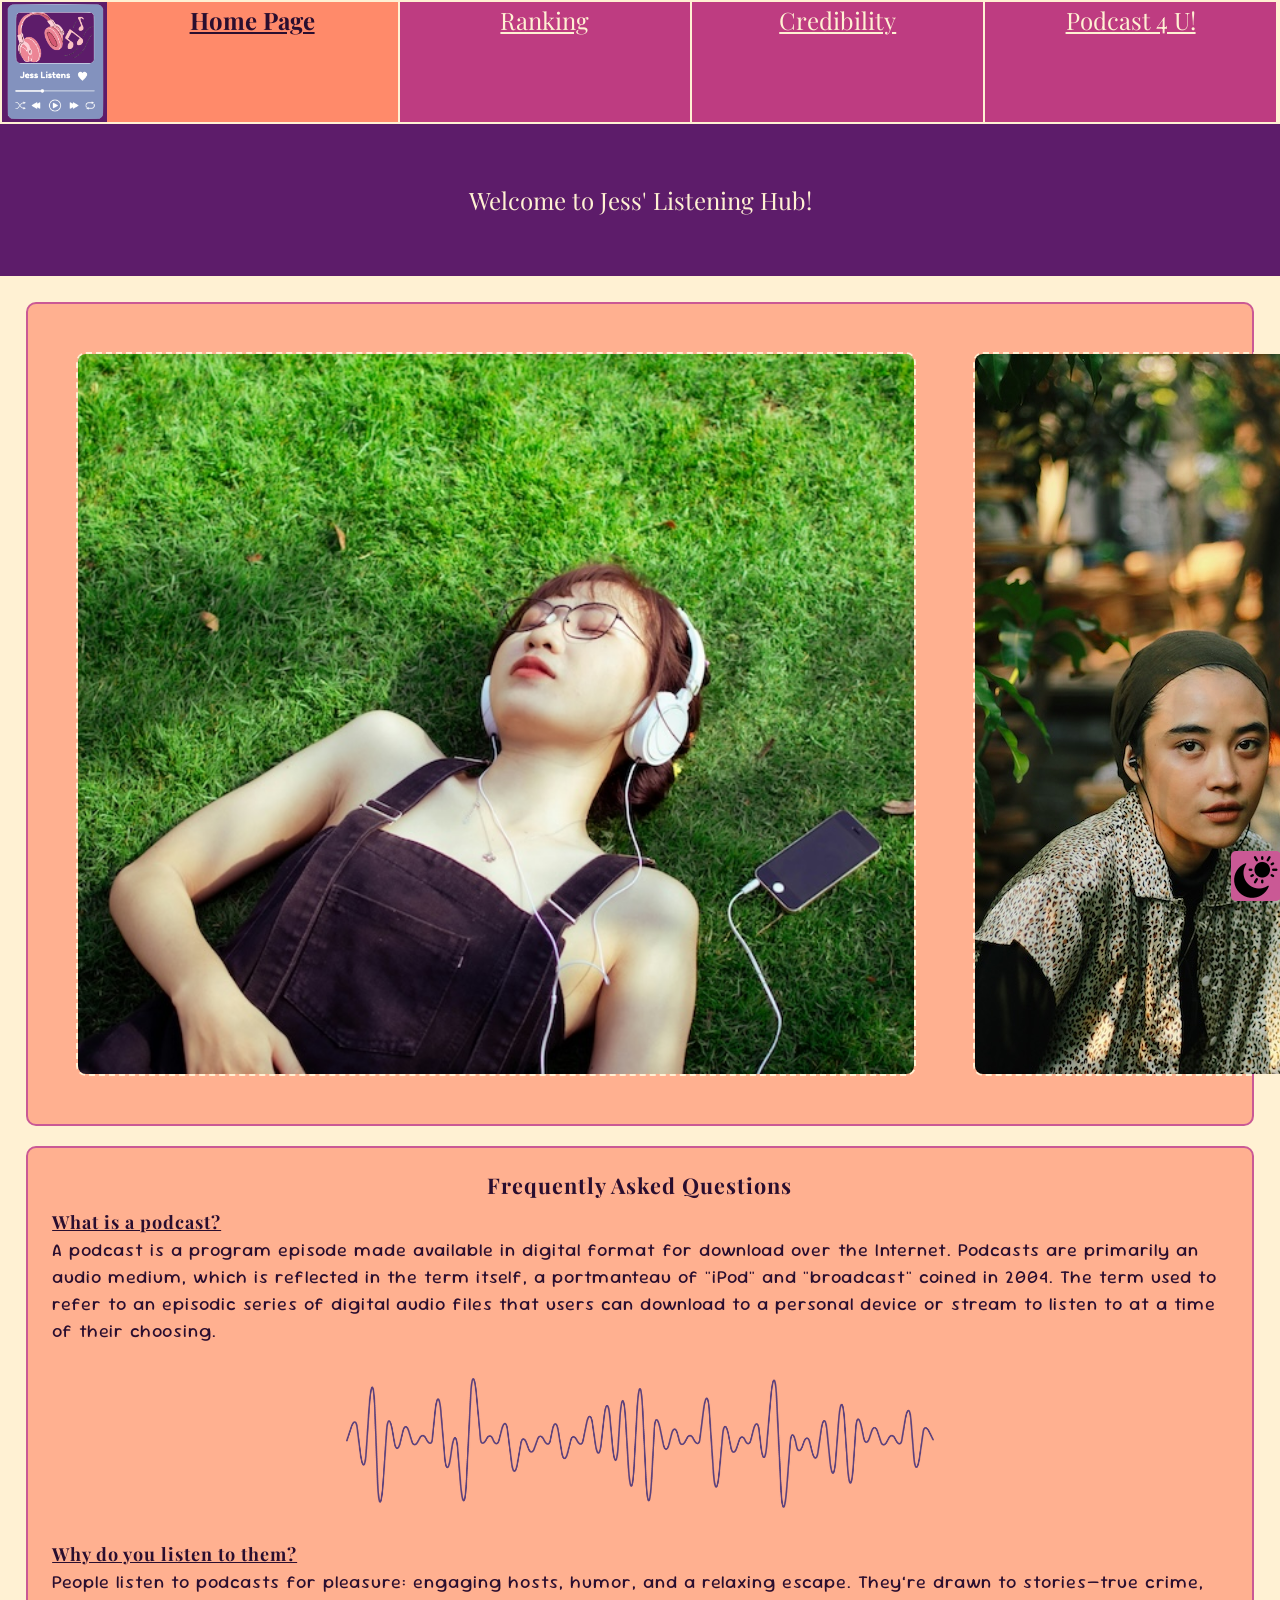
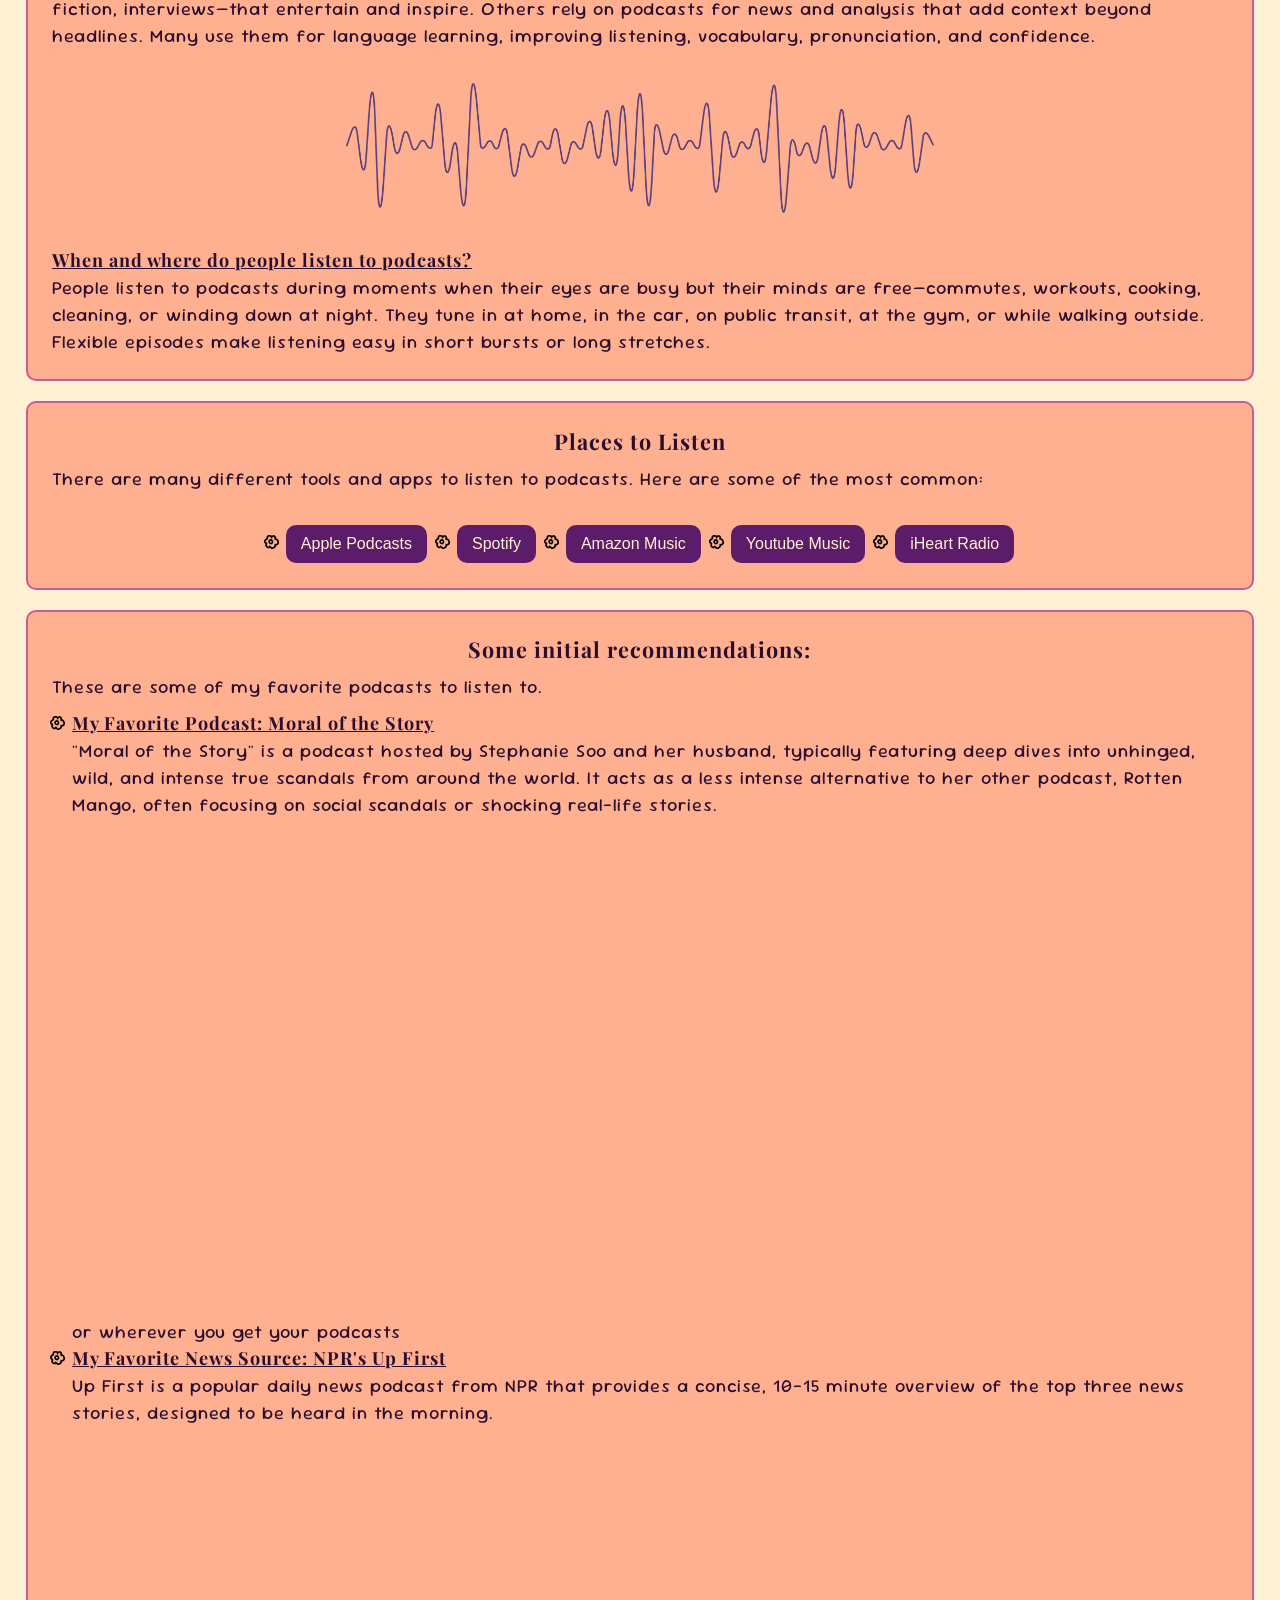
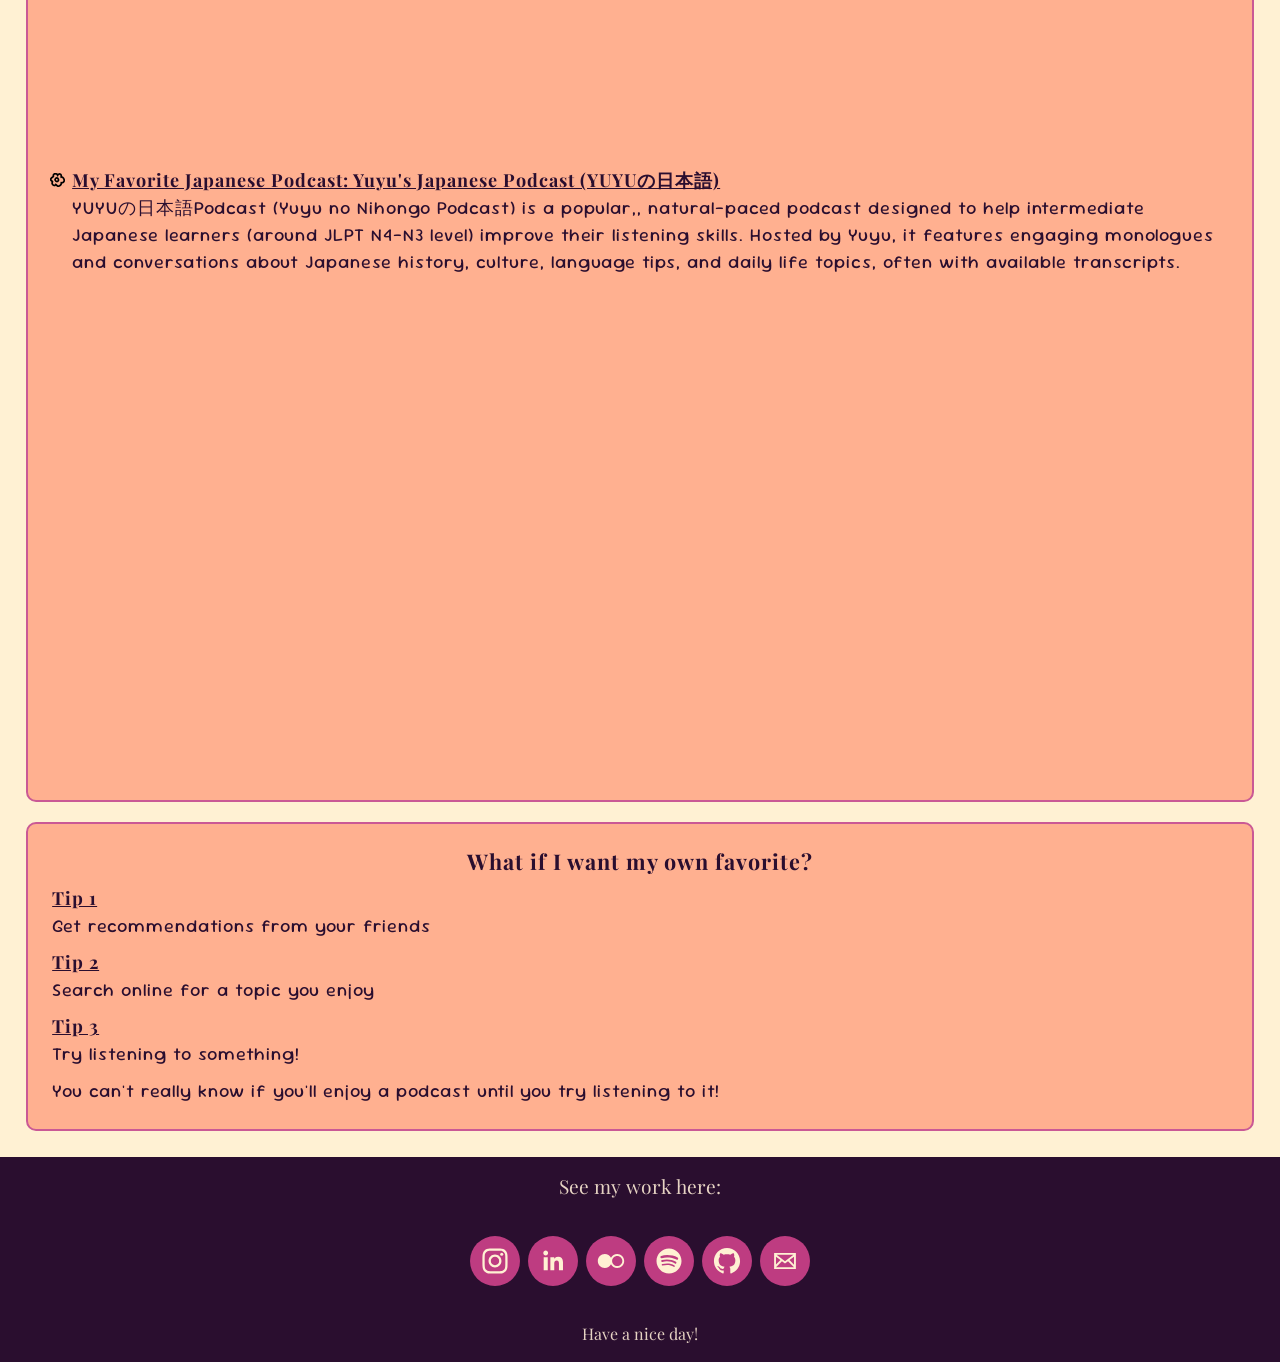
==== index.html @ 9d120c16 "Add files via upload" ====
<!DOCTYPE html>
<html lang="en">
<head>
    <meta charset="UTF-8">
    <meta name="viewport" content="width=device-width, initial-scale=1.0">
    <title>Home Page</title>
    <link rel="stylesheet" href="css/html-reset.css">
    <link rel="stylesheet" href="css/styles.css">
    <link rel="preconnect" href="https://fonts.googleapis.com">
    <link rel="preconnect" href="https://fonts.gstatic.com" crossorigin>
    <link href="https://fonts.googleapis.com/css2?family=Inter:ital,opsz,wght@0,14..32,100..900;1,14..32,100..900&family=Playfair+Display:ital,wght@0,400..900;1,400..900&display=swap" rel="stylesheet">
    <link rel="preconnect" href="https://fonts.googleapis.com">
    <link rel="preconnect" href="https://fonts.gstatic.com" crossorigin>
    <link href="https://fonts.googleapis.com/css2?family=Sour+Gummy:ital,wght@0,100..900;1,100..900&display=swap" rel="stylesheet">
    <link rel="icon" type="image/x-icon" href="favicons/favicon.ico">
</head>
<body>
    <header>
        <div class="skip"><a href="#main">Skip to Main Content</a></div>
        <div class="flexor">
            <img class="logo" src="images/logo transparent.png" alt="logo">
            <nav class="inner-container">
                <ul>
                    <li class="active"><a href = "index.html">Home Page</a></li>
                    <li><a href = "ranking.html">Ranking</a></li>
                    <li><a href = "credibility.html">Credibility</a></li>
                    <li><a href= "recommend.html">Podcast 4 U!</a></li>
                </ul>
        </div>
        </nav>
      <h1>Welcome to Jess' Listening Hub!</h1>
      <img tabindex= 0 class="toggle" src="favicons/dark.png" alt="toggle dark mode">
    </header>
    <main id="main">
    <section class="image-set">
        <!-- css for hover effect inspired by https://w3bits.com/css-image-hover-zoom/  -->
        <img class="horiz" src="images/grass.jpg" alt="person lying in grass listening to headphones">
        <img class="vert" src="images/gorg.jpg" alt="person in dramatic lighting listening to earbuds">
        <img class="horiz" src="images/drama.jpg" alt="person in field of wheat listening to earbuds">
    </section>
    <section class="faq">
        <h2>Frequently Asked Questions</h2>
        <div class="q1">
            <h3>What is a podcast?</h3> <!-- Make h3 bold -->
            <blockquote cite="https://en.wikipedia.org/wiki/Podcast">
                A podcast is a program episode made available in digital format for download over the Internet. Podcasts are primarily an audio medium, which is reflected in the term itself, a portmanteau of "iPod" and "broadcast" coined in 2004. The term used to refer to an episodic series of digital audio files that users can download to a personal device or stream to listen to at a time of their choosing.
            </blockquote>
        </div>
        <img class="decor" src="images/Sound-Waves-PNG-Photo-4025058712.png" alt="">
        <div class="q2">
            <h3>Why do you listen to them?</h3>
            <p>
                People listen to podcasts for pleasure: engaging hosts, humor, and a relaxing escape. They’re drawn to stories—true crime, fiction, interviews—that entertain and inspire. Others rely on podcasts for news and analysis that add context beyond headlines. Many use them for language learning, improving listening, vocabulary, pronunciation, and confidence.
                <!-- From UM GPT with prompt: "create a 50 word blurb for why people listen to podcasts including reasons for pleasure, stories, news, and language learning and get rid of the explanation for where and when people listen to podcasts" -->
            </p>
        </div>
        <img class="decor" src="images/Sound-Waves-PNG-Photo-4025058712.png" alt="">
        <div class="q2">
            <h3>When and where do people listen to podcasts?</h3>
            <p>
                People listen to podcasts during moments when their eyes are busy but their minds are free—commutes, workouts, cooking, cleaning, or winding down at night. They tune in at home, in the car, on public transit, at the gym, or while walking outside. Flexible episodes make listening easy in short bursts or long stretches.
                <!-- From UM GPT with prompt: create a similar blurb for the question "When and where do people listen to podcasts"-->
            </p>
        </div>
    </section>
    <section class="sources">
        <h2>Places to Listen</h2>
        <p>There are many different tools and apps to listen to podcasts. Here are some of the most common:</p>
        <ul class="podcast-tools podcast-tools--alternate podcast-tools--500005">
            <li>
                <a href="https://podcasts.apple.com/us/new" class="podcast_source apple">
                    <button>Apple Podcasts</button>
                </a>
            </li>
            <li>
                    <a href="https://open.spotify.com/genre/podcasts-web" class="podcast_source spotify">
                        <button>Spotify</button>
                    </a>
            </li>
            <li>
                    <a href="https://music.amazon.com/podcasts"class="podcast_source amazon">
                        <button>Amazon Music</button>
                    </a>
            </li>
            <li>
                    <a href="https://music.youtube.com/podcasts" class="podcast_source youtube">
                        <button>Youtube Music</button>
                    </a>
            </li>
            <li>
                    <a href="https://www.iheart.com/podcast" class="podcast_source iheart">
                        <button>iHeart Radio</button>
                    </a>
            </li>
        </ul>
        <!--list of links came from NPR.com and was edited-->
    </section>
    <section class="initial_recs">
        <h2>Some initial recommendations:</h2>
        <p>These are some of my favorite podcasts to listen to.</p>
        <ul>
            <li>
                <h3>My Favorite Podcast: Moral of the Story</h3>
                <p>
                    "Moral of the Story" is a podcast hosted by Stephanie Soo and her husband, typically featuring deep dives into unhinged, wild, and intense true scandals from around the world. It acts as a less intense alternative to her other podcast, Rotten Mango, often focusing on social scandals or shocking real-life stories.
                </p>
                <!--Description came from Google AI Overview-->
                <div class="list links">
                    <div class="spotify">
                        <iframe data-testid="embed-iframe" style="border-radius:12px" src="https://open.spotify.com/embed/show/1VoAfPc2yXoHcTrMw8Akim?utm_source=generator" width="300" height="152" frameBorder="0" allowfullscreen="" allow="autoplay; clipboard-write; encrypted-media; fullscreen; picture-in-picture" loading="lazy"></iframe>
                    </div>
                    <div class="youtube">
                        <iframe width="300" height="152" src="https://www.youtube.com/embed/videoseries?si=8i1TLSZn6NMJNIHT&amp;list=PLqwCKO-G74xxLFLioRARemfZAoaVncySQ" title="YouTube video player" frameborder="0" allow="accelerometer; autoplay; clipboard-write; encrypted-media; gyroscope; picture-in-picture; web-share" referrerpolicy="strict-origin-when-cross-origin" allowfullscreen></iframe>
                    </div>
                    <div>
                        <iframe allow="autoplay *; encrypted-media *; fullscreen *; clipboard-write" frameborder="0" height="175" style="width:300;max-width:660px;overflow:hidden;border-radius:10px;" sandbox="allow-forms allow-popups allow-same-origin allow-scripts allow-storage-access-by-user-activation allow-top-navigation-by-user-activation" src="https://embed.podcasts.apple.com/us/podcast/wandagate-soccer-player-grows-up-idolizing-star-player/id1763891818?i=1000758038986"></iframe>
                    </div>
                    <div>
                        <p><em>or wherever you get your podcasts</em></p>
                    </div>
                </div>
            </li>
            <li>
                <h3>My Favorite News Source: NPR's Up First</h3>
                <p>
                    Up First is a popular daily news podcast from NPR that provides a concise, 10–15 minute overview of the top three news stories, designed to be heard in the morning.
                </p>
                <!--Description came from Google AI Overview-->
                <div class="spotify">
                    <iframe data-testid="embed-iframe" style="border-radius:12px" src="https://open.spotify.com/embed/show/2mTUnDkuKUkhiueKcVWoP0?utm_source=generator" width="300" height="152" frameBorder="0" allowfullscreen="" allow="autoplay; clipboard-write; encrypted-media; fullscreen; picture-in-picture" loading="lazy"></iframe>
                </div>
                <div class="apple">
                    <iframe allow="autoplay *; encrypted-media *; fullscreen *; clipboard-write" frameborder="0" height="175" style="width:300;max-width:660px;overflow:hidden;border-radius:10px;" sandbox="allow-forms allow-popups allow-same-origin allow-scripts allow-storage-access-by-user-activation allow-top-navigation-by-user-activation" src="https://embed.podcasts.apple.com/us/podcast/the-americans-caught-in-ices-web-of-surveillance/id1222114325?i=1000759111087"></iframe>
                </div>
            </li>
            <li>
                <h3>My Favorite Japanese Podcast: Yuyu's Japanese Podcast (YUYUの日本語)</h3>
                <p>
                    YUYUの日本語Podcast (Yuyu no Nihongo Podcast) is a popular,, natural-paced podcast designed to help intermediate Japanese learners (around JLPT N4-N3 level) improve their listening skills. Hosted by Yuyu, it features engaging monologues and conversations about Japanese history, culture, language tips, and daily life topics, often with available transcripts.
                </p>
                <!--Description came from Google AI Overview-->
                <div class="spotify">
                    <iframe data-testid="embed-iframe" style="border-radius:12px" src="https://open.spotify.com/embed/show/0hQDsR0brfk88Nls8fydo4?utm_source=generator" width="300" height="152" frameBorder="0" allowfullscreen="" allow="autoplay; clipboard-write; encrypted-media; fullscreen; picture-in-picture" loading="lazy"></iframe>
                </div>
                <div class="youtube">
                    <iframe width="300" height="152" src="https://www.youtube.com/embed/GMICGZX3WYY?si=MqLwezL8B9wHDhFS" title="YouTube video player" frameborder="0" allow="accelerometer; autoplay; clipboard-write; encrypted-media; gyroscope; picture-in-picture; web-share" referrerpolicy="strict-origin-when-cross-origin" allowfullscreen></iframe>
                </div>
                <div class="apple">
                    <iframe allow="autoplay *; encrypted-media *; fullscreen *; clipboard-write" frameborder="0" height="175" style="width:300;max-width:660px;overflow:hidden;border-radius:10px;" sandbox="allow-forms allow-popups allow-same-origin allow-scripts allow-storage-access-by-user-activation allow-top-navigation-by-user-activation" src="https://embed.podcasts.apple.com/us/podcast/vol-435-%E3%82%AB%E3%82%BF%E3%82%AB%E3%83%8A%E8%AA%9E%E3%81%AF%E6%97%A5%E6%9C%AC%E8%AA%9E%E3%82%92%E8%B1%8A%E3%81%8B%E3%81%AB%E3%81%99%E3%82%8B%E3%81%8B-%E6%AD%B4%E5%8F%B2%E7%B7%A8-japanese-radio-for-listening/id1480155677?i=1000754224914"></iframe>
                </div>
            </li>
        </ul>
    </section>
    <section class="discovery">
        <h2>What if I want my own favorite?</h2>
        <div class="tip1">
            <h3>Tip 1</h3>
            <p>Get recommendations from your friends</p>
        </div>
        <div class="tip2">
            <h3>Tip 2</h3>
            <p>Search online for a topic you enjoy</p>
        </div>
        <div class="tip3">
            <h3>Tip 3</h3>
            <p>Try listening to something!</p>
        </div>
        <div class="subtip">
            <p>You can't really know if you'll enjoy a podcast until you try listening to it!</p>
        </div>
    </section>
    </main>
    <footer>
        <h2>See my work here:</h2>
        <!-- Social Media Icon Set Made With NiftyButtons.com -->
        <div class="social-icons" style="display: flex; gap: 8px; flex-wrap: wrap; justify-content: flex-start;">
        <a href="https://www.instagram.com/jess.donoho/" target="_blank" rel="noopener" style="display: inline-flex; align-items: center; justify-content: center; width: 36px; height: 36px; padding: 7px; background: rgba(190, 60, 129, 1); border-radius: 50%; color: #fff1d3; transition: all 0.3s ease; text-decoration: none;" onmouseover="this.style.transform='translateY(-4px)'; " onmouseout="this.style.transform=''; this.style.filter=''; this.style.animation='';">
            <svg class="niftybutton-instagram" data-donate="true" data-tag="ins" data-name="Instagram" viewBox="0 0 512 512" preserveAspectRatio="xMidYMid meet" width="36px" height="36px" style="width: 36px; height: 36px; display: block; fill: #fff1d3;"><title>Instagram social icon</title>
            <path d="M256 109.3c47.8 0 53.4 0.2 72.3 1 17.4 0.8 26.9 3.7 33.2 6.2 8.4 3.2 14.3 7.1 20.6 13.4 6.3 6.3 10.1 12.2 13.4 20.6 2.5 6.3 5.4 15.8 6.2 33.2 0.9 18.9 1 24.5 1 72.3s-0.2 53.4-1 72.3c-0.8 17.4-3.7 26.9-6.2 33.2 -3.2 8.4-7.1 14.3-13.4 20.6 -6.3 6.3-12.2 10.1-20.6 13.4 -6.3 2.5-15.8 5.4-33.2 6.2 -18.9 0.9-24.5 1-72.3 1s-53.4-0.2-72.3-1c-17.4-0.8-26.9-3.7-33.2-6.2 -8.4-3.2-14.3-7.1-20.6-13.4 -6.3-6.3-10.1-12.2-13.4-20.6 -2.5-6.3-5.4-15.8-6.2-33.2 -0.9-18.9-1-24.5-1-72.3s0.2-53.4 1-72.3c0.8-17.4 3.7-26.9 6.2-33.2 3.2-8.4 7.1-14.3 13.4-20.6 6.3-6.3 12.2-10.1 20.6-13.4 6.3-2.5 15.8-5.4 33.2-6.2C202.6 109.5 208.2 109.3 256 109.3M256 77.1c-48.6 0-54.7 0.2-73.8 1.1 -19 0.9-32.1 3.9-43.4 8.3 -11.8 4.6-21.7 10.7-31.7 20.6 -9.9 9.9-16.1 19.9-20.6 31.7 -4.4 11.4-7.4 24.4-8.3 43.4 -0.9 19.1-1.1 25.2-1.1 73.8 0 48.6 0.2 54.7 1.1 73.8 0.9 19 3.9 32.1 8.3 43.4 4.6 11.8 10.7 21.7 20.6 31.7 9.9 9.9 19.9 16.1 31.7 20.6 11.4 4.4 24.4 7.4 43.4 8.3 19.1 0.9 25.2 1.1 73.8 1.1s54.7-0.2 73.8-1.1c19-0.9 32.1-3.9 43.4-8.3 11.8-4.6 21.7-10.7 31.7-20.6 9.9-9.9 16.1-19.9 20.6-31.7 4.4-11.4 7.4-24.4 8.3-43.4 0.9-19.1 1.1-25.2 1.1-73.8s-0.2-54.7-1.1-73.8c-0.9-19-3.9-32.1-8.3-43.4 -4.6-11.8-10.7-21.7-20.6-31.7 -9.9-9.9-19.9-16.1-31.7-20.6 -11.4-4.4-24.4-7.4-43.4-8.3C310.7 77.3 304.6 77.1 256 77.1L256 77.1z" fill="#fff1d3"></path>
            <path d="M256 164.1c-50.7 0-91.9 41.1-91.9 91.9s41.1 91.9 91.9 91.9 91.9-41.1 91.9-91.9S306.7 164.1 256 164.1zM256 315.6c-32.9 0-59.6-26.7-59.6-59.6s26.7-59.6 59.6-59.6 59.6 26.7 59.6 59.6S288.9 315.6 256 315.6z" fill="#fff1d3"></path>
            <circle cx="351.5" cy="160.5" r="21.5" fill="#fff1d3"></circle>
        </svg>
        </a>
        <a href="https://www.linkedin.com/in/jessica-donoho/" target="_blank" rel="noopener" style="display: inline-flex; align-items: center; justify-content: center; width: 36px; height: 36px; padding: 7px; background: rgba(190, 60, 129, 1); border-radius: 50%; color: #fff1d3; transition: all 0.3s ease; text-decoration: none;" onmouseover="this.style.transform='translateY(-4px)'; " onmouseout="this.style.transform=''; this.style.filter=''; this.style.animation='';">
            <svg class="niftybutton-linkedin" data-donate="true" data-tag="lin" data-name="LinkedIn" viewBox="0 0 512 512" preserveAspectRatio="xMidYMid meet" width="36px" height="36px" style="width: 36px; height: 36px; display: block; fill: #fff1d3;"><title>LinkedIn social icon</title>
            <path d="M186.4 142.4c0 19-15.3 34.5-34.2 34.5 -18.9 0-34.2-15.4-34.2-34.5 0-19 15.3-34.5 34.2-34.5C171.1 107.9 186.4 123.4 186.4 142.4zM181.4 201.3h-57.8V388.1h57.8V201.3zM273.8 201.3h-55.4V388.1h55.4c0 0 0-69.3 0-98 0-26.3 12.1-41.9 35.2-41.9 21.3 0 31.5 15 31.5 41.9 0 26.9 0 98 0 98h57.5c0 0 0-68.2 0-118.3 0-50-28.3-74.2-68-74.2 -39.6 0-56.3 30.9-56.3 30.9v-25.2H273.8z" fill="#fff1d3"></path>
        </svg>
        </a>
        <a href="https://www.flickr.com/photos/201592639@N07/" target="_blank" rel="noopener" style="display: inline-flex; align-items: center; justify-content: center; width: 36px; height: 36px; padding: 7px; background: rgba(190, 60, 129, 1); border-radius: 50%; color: #fff1d3; transition: all 0.3s ease; text-decoration: none;" onmouseover="this.style.transform='translateY(-4px)'; " onmouseout="this.style.transform=''; this.style.filter=''; this.style.animation='';">
            <svg class="niftybutton-flickr" data-donate="true" data-tag="fli" data-name="Flickr" viewBox="0 0 512 512" preserveAspectRatio="xMidYMid meet" width="36px" height="36px" style="width: 36px; height: 36px; display: block; fill: #fff1d3;"><title>Flickr social icon</title>
            <path d="M344.5 156.9c-38.7 0-72.1 22.1-88.5 54.4 -16.4-32.3-49.8-54.4-88.5-54.4 -54.8 0-99.1 44.4-99.1 99.1 0 54.8 44.4 99.1 99.1 99.1 38.6 0 72.1-22.1 88.5-54.4 16.4 32.3 49.8 54.4 88.5 54.4 54.8 0 99.1-44.4 99.1-99.1C443.6 201.2 399.2 156.9 344.5 156.9zM344.5 328.7c-40.1 0-72.7-32.6-72.7-72.7s32.6-72.7 72.7-72.7 72.7 32.6 72.7 72.7C417.2 296.1 384.6 328.7 344.5 328.7z" fill="#fff1d3"></path>
        </svg>
        </a>
        <a href="https://open.spotify.com/user/lolkittty?si=62988325d5844cb1" target="_blank" rel="noopener" style="display: inline-flex; align-items: center; justify-content: center; width: 36px; height: 36px; padding: 7px; background: rgba(190, 60, 129, 1); border-radius: 50%; color: #fff1d3; transition: all 0.3s ease; text-decoration: none;" onmouseover="this.style.transform='translateY(-4px)'; " onmouseout="this.style.transform=''; this.style.filter=''; this.style.animation='';">
            <svg class="niftybutton-spotify" data-donate="true" data-tag="spo" data-name="Spotify" viewBox="0 0 512 512" preserveAspectRatio="xMidYMid meet" width="36px" height="36px" style="width: 36px; height: 36px; display: block; fill: #fff1d3;"><title>Spotify social icon</title>
            <path d="M256 78c-98.3 0-178 79.7-178 178 0 98.31 79.7 178 178 178 98.31 0 178-79.69 178-178 0-98.3-79.69-178-178-178zm81.63 256.73a11.09 11.09 0 0 1-15.26 3.68c-41.8-25.53-94.4-31.31-156.37-17.16a11.1 11.1 0 0 1-4.93-21.64c67.8-15.49 125.96-8.82 172.88 19.86a11.1 11.1 0 0 1 3.68 15.26zm21.79-48.47a13.88 13.88 0 0 1-19.1 4.57c-47.84-29.4-120.77-37.92-177.36-20.74a13.9 13.9 0 0 1-17.32-9.25 13.9 13.9 0 0 1 9.25-17.3c64.65-19.62 145.01-10.12 199.96 23.64a13.87 13.87 0 0 1 4.56 19.08zm1.87-50.47c-57.37-34.07-152.02-37.2-206.8-20.58a16.65 16.65 0 1 1-9.66-31.87c62.88-19.08 167.4-15.4 233.45 23.81a16.63 16.63 0 0 1 5.82 22.82 16.63 16.63 0 0 1-22.8 5.82h-.01z" fill="#fff1d3"></path>
        </svg>
        </a>
        <a href="https://github.com/jessicadonoho" target="_blank" rel="noopener" style="display: inline-flex; align-items: center; justify-content: center; width: 36px; height: 36px; padding: 7px; background: rgba(190, 60, 129, 1); border-radius: 50%; color: #fff1d3; transition: all 0.3s ease; text-decoration: none;" onmouseover="this.style.transform='translateY(-4px)'; " onmouseout="this.style.transform=''; this.style.filter=''; this.style.animation='';">
            <svg class="niftybutton-github" data-donate="true" data-tag="git" data-name="Github" viewBox="0 0 512 512" preserveAspectRatio="xMidYMid meet" width="36px" height="36px" style="width: 36px; height: 36px; display: block; fill: #fff1d3;"><title>Github social icon</title>
            <path d="M256 70.7c-102.6 0-185.9 83.2-185.9 185.9 0 82.1 53.3 151.8 127.1 176.4 9.3 1.7 12.3-4 12.3-8.9V389.4c-51.7 11.3-62.5-21.9-62.5-21.9 -8.4-21.5-20.6-27.2-20.6-27.2 -16.9-11.5 1.3-11.3 1.3-11.3 18.7 1.3 28.5 19.2 28.5 19.2 16.6 28.4 43.5 20.2 54.1 15.4 1.7-12 6.5-20.2 11.8-24.9 -41.3-4.7-84.7-20.6-84.7-91.9 0-20.3 7.3-36.9 19.2-49.9 -1.9-4.7-8.3-23.6 1.8-49.2 0 0 15.6-5 51.1 19.1 14.8-4.1 30.7-6.2 46.5-6.3 15.8 0.1 31.7 2.1 46.6 6.3 35.5-24 51.1-19.1 51.1-19.1 10.1 25.6 3.8 44.5 1.8 49.2 11.9 13 19.1 29.6 19.1 49.9 0 71.4-43.5 87.1-84.9 91.7 6.7 5.8 12.8 17.1 12.8 34.4 0 24.9 0 44.9 0 51 0 4.9 3 10.7 12.4 8.9 73.8-24.6 127-94.3 127-176.4C441.9 153.9 358.6 70.7 256 70.7z" fill="#fff1d3"></path>
        </svg>
        </a>
        <a href="mailto:jdonoho@umich.edu" target="_blank" rel="noopener" style="display: inline-flex; align-items: center; justify-content: center; width: 36px; height: 36px; padding: 7px; background: rgba(190, 60, 129, 1); border-radius: 50%; color: #fff1d3; transition: all 0.3s ease; text-decoration: none;" onmouseover="this.style.transform='translateY(-4px)'; " onmouseout="this.style.transform=''; this.style.filter=''; this.style.animation='';">
            <svg class="niftybutton-email" data-donate="true" data-tag="ema" data-name="Email" viewBox="0 0 512 512" preserveAspectRatio="xMidYMid meet" width="36px" height="36px" style="width: 36px; height: 36px; display: block; fill: #fff1d3;"><title>Email icon</title>
            <path d="M101.3 141.6v228.9h0.3 308.4 0.8V141.6H101.3zM375.7 167.8l-119.7 91.5 -119.6-91.5H375.7zM127.6 194.1l64.1 49.1 -64.1 64.1V194.1zM127.8 344.2l84.9-84.9 43.2 33.1 43-32.9 84.7 84.7L127.8 344.2 127.8 344.2zM384.4 307.8l-64.4-64.4 64.4-49.3V307.8z" fill="#fff1d3"></path>
        </svg>
        </a>
        </div>
        <p>Have a nice day!</p>
    </footer>
<script src="js/toggle.js"></script>
</body>
</html>
---- css/styles.css ----
/* Color Pallet */
:root {
  /* Inspo Colors */
  --color-cream: #FFF1D3;
  --color-peach: #FFB090;
  --color-pink: #CA5995;
  --color-purple: #5D1C6A;

  /* Adjusted accessible shades */
  --color-purple-dark: #2A0E2F;
  --color-purple-darker: #1A0B1F;
  --color-purple-hover: #3E1248;
  --color-peach-hover: #FF8A6A;
  --color-pink-dark: #BE3C81;

  /* whites and creams */
  --color-white: #FFFFFF;
  --color-muted-light: #5B4A5F;
  --color-muted-dark: #E6D3C3;
}

:root {
  /* Nav */
  --color-active: var(--color-peach-hover);
  --color-inactive: var(--color-pink-dark);
  --color-active-text: var(--color-purple-dark);
  --color-inactive-text: var(--color-cream);
  --color-hover: var(--color-purple-dark);
  --color-hover-text: var(--color-cream);

  /* Background */
  --color-bg: var(--color-cream);
  --color-surface: var(--color-white);
  --color-box-bg: var(--color-peach);

  /* Text */
  --color-text-primary: var(--color-purple-dark);
  --color-text-secondary: var(--color-muted-light);

  /* Hover and Accent */
  --color-primary: var(--color-purple);
  --color-primary-hover: var(--color-purple-hover);

  --color-accent: var(--color-pink);

  /* buttons */
  --color-button-bg: var(--color-primary);
  --color-button-text: var(--color-cream);
  --color-button-hover: var(--color-primary-hover);

  /* links */
  --color-link: var(--color-primary);
  --color-link-hover: var(--color-primary-hover);

  /* genre marker */
  --color-tag-bg: var(--color-pink);
  --color-tag-text: var(--color-white);

  /* borders */
  --color-border: var(--color-border);
}

[data-theme="dark"] {
  /* Nav */
  --color-active: var(--color-peach-hover);
  --color-inactive: var(--color-pink);
  --color-active-text: var(--color-purple-dark);
  --color-inactive-text: var(--color-cream);
  --color-hover: var(--color-purple-dark);
  --color-hover-text: var(--color-cream);

  /* background */
  --color-bg: var(--color-purple-darker);
  --color-surface: var(--color-purple-dark);
  --color-box-bg: var(--color-purple);

  /* text */
  --color-text-primary: var(--color-cream);
  --color-text-secondary: var(--color-muted-dark);

  /* hover and accent */
  --color-primary: var(--color-peach);
  --color-primary-hover: var(--color-peach-hover);

  --color-accent: var(--color-pink);

  /* buttons */
  --color-button-bg: var(--color-peach);
  --color-button-text: var(--color-purple-darker);
  --color-button-hover: var(--color-peach-hover);

  /* links */
  --color-link: var(--color-peach);
  --color-link-hover: var(--color-peach-hover);

  /* genre markers */
  --color-tag-bg: var(--color-pink);
  --color-tag-text: var(--color-white);

  /* border */
  --color-border: rgba(255,255,255,0.1);
}

/* Font */

.playfair-display-<uniquifier> {
  font-family: "Playfair Display", serif;
  font-optical-sizing: auto;
  font-weight: <weight>;
  font-style: normal;
}

.inter-<uniquifier> {
  font-family: "Inter", sans-serif;
  font-optical-sizing: auto;
  font-weight: <weight>;
  font-style: normal;
}


.sour-gummy-<uniquifier> {
  font-family: "Sour Gummy", sans-serif;
  font-optical-sizing: auto;
  font-weight: <weight>;
  font-style: normal;
  font-variation-settings:
    "wdth" 100;
}


/* Skip to Main */
.skip a{
  position: absolute;
  top: -65px;
  background-color: var(--color-white);
  padding: 5px;
}


.skip a:focus{
  position: absolute;
  top: 25px;
}


/* base theme */
header{
  background-color: var(--color-primary);
  color: var(--color-bg);
  font-family: "Playfair Display", "Cambria", "Times New Roman";
  line-height: 150%;
}

.flexor{
  display: flex;
  justify-content: center;
  flex-direction: row;
  align-items: flex-start;
  border: var(--color-bg) 2px solid;
}

header .logo{
  height: 120px;
  width: auto;
  justify-self: center;
  margin: auto;
}

header nav{
  flex:1;
}

header nav ul li{
  border-bottom: var(--color-bg) 2px solid;
  /* background-color: var(--color-accent); */
  background-color: var(--color-inactive);
}
header nav ul li:last-child{
  border-bottom: var(--color-bg) 0px solid;
}

header nav ul li a{
  display: block;
  /* margin: 5% 0; */
  padding: 2% 0;
  color: var(--color-inactive-text);
  text-align:center
}

.active a{
  font-weight: 700;
  background-color: var(--color-active);
  color:var(--color-active-text)
}

header nav ul li a:hover{
  background-color: var(--color-hover);
  color: var(--color-hover-text);
}

h1{
  font-size: x-large;
  text-align: center;
  padding: 5%;
}

.toggle{
  position: fixed;
  bottom: -1px;
  right:-1px;
  background: var(--color-accent);
  border: var(--color-border);
  border-radius: 5px;
}

main{
  background-color: var(--color-bg);
  color: var(--color-text-primary);
  display: grid;
  grid-template-columns: 1fr 1fr 1fr 1fr 1fr 1fr 1fr 1fr 1fr 1fr 1fr 1fr 1fr 1fr;
  gap: 20px;
  padding: 2%;
  font-family: "Sour Gummy", Inter, "Lucida Sans";
  line-height: 150%;
  letter-spacing: 1px;
  font-size: large;
}

section{
  grid-column: 1/-1;
  border: var(--color-accent) 2px double;
  padding: 2%;
  border-radius: 10px;
  background-color: var(--color-box-bg);
  display: grid;
  gap:10px;
}
section h2{
  font-size: larger;
  font-weight: 700;
  font-family: "Playfair Display";
  text-align: center;
}
h3{

    font-size: large;
    font-weight: 700;
    font-family: "Playfair Display";
    text-decoration: underline;
}

/* Index */
.image-set{
  display: flex;
  flex-wrap: nowrap;
  flex-direction: row;
}
.image-set img{
  width: 100%;
  border: var(--color-bg) 2px dashed;
  margin: 2%;
  border-radius: 10px;
  object-fit: cover;
  transform-origin: 0 0;
  transition: transform .25s, visibility .25s ease-in;
}
.image-set img:hover{
  transform: scale(1.05);
}
section img{
  width: 50%;
  grid-column: 1/-1;
  justify-self: center;
  margin: 2% 0;
}

.sources ul{
  display: flex;
  flex-direction: row;
  flex-wrap: wrap;
  gap: 10px;
  grid-column: 1/-1;
  justify-self: center;
  justify-content: center;
  margin-top: 2%;
}
button{
  background-color: var(--color-button-bg);
  color: var(--color-button-text);
  border: var(--color-border) 2px solid;
  padding: 10px 15px;
  border-radius: 10px;
  font-size: medium;
}
button:hover{
  background-color: var(--color-button-hover);
}

button:hover{
  cursor: pointer;
}

/* Credible */
main li {
  margin-left: 20px;
}
section ul{
  list-style-type: hiragana;
  list-style-image: url('/favicons/flower.png');
}



/* collapsible from w3 */
.rankgroup{
  display: flex;
  flex-wrap: wrap;
  flex-direction: column;
  align-items: center;
}
.rankgroup h2{
  width:100%;
}
.rankgroup ul{
  display:block;
}
.rankgroup ul li:first-child{
  font-family: "Playfair Display";
  font-weight: 700;;
}


.rank{
  background-color: var(--color-bg);
  border: 3px double rgb(111, 48, 143);
  width: 70%;
  border-radius: 10px;
  flex-grow: 0;
}

button img{
  width:100%;
}

.collapsible {
    background-color: var(--color-inactive);
    color: white;
    cursor: pointer;
    padding: 18px;
    width: 100%;
    border: none;
    text-align: left;
    outline: none;
    font-size: 15px;
  }

  button .active, .collapsible:hover {
    background-color: var(--color-hover);
  }

  .content {
    padding: 0 18px;
    max-height: 0;
    overflow: auto;
    transition: max-height 0.2s ease-out;
    background-color: var(--color-inactive-text);
    color:var(--color-hover);
  }

  .logo{
    height:200px;
    width:auto;
  }


form{
  grid-column: 1/-1;
}


.selected button{
  margin: 10px 10px;
}
.receipt{
  display:grid;
}
.selected{
  grid-column: 1/-1;
  margin: 0 20px;
}


/* Podcast 4 U */
legend {
  font-family: "Playfair Display";
  font-weight: 700;
  text-align: center;
  text-decoration: underline;
  font-size: larger;
}

.question{
  margin-top: 2%;
  border-top-color: var(--color-border);
  border-top-style: double;
  border-top-width: 2px;
}


/* Questions */
fieldset{
  display: flex;
  flex-direction: column;
}

input[type="radio"] {
  display: none;
}


.styled{
  padding: 12px 18px;
  margin: 8px 0;
  border: 2px solid #ccc;
  border-color: var(--color-pink);
  border-radius: 12px;
  cursor: pointer;
  transition: all 1s ease;
  font-family: Arial, sans-serif;
  background-color: var(--color-white);
  color: var(--color-pink-dark);
  font-family: "Sour Gummy";
}


.styled:hover {
  background: var(--color-active);
  color: var(--color-active-text)
}


input[type="radio"]:checked + label {
  background: var(--color-inactive);
  color: white;
  border-color: var(--color-purple-dark);
  font-weight: 700;
}


.end input{
  padding: 10px 20px;
  background-color: var(--color-button-bg);
  color: var(--color-button-text);
  border-radius: 10px;
  border: 2px black solid;
  border-color: var(--color-border);
  cursor: pointer;
}
.end input:hover{
  background-color: var(--color-button-hover);
}

.selected{
  display: flex;
  flex-wrap: wrap;
  gap:20px;
}

.rec{
  background: #FFF1D3;
  background: linear-gradient(90deg,rgba(255, 241, 211, 1) 0%, rgba(224, 163, 139, 1) 25%, rgba(224, 137, 184, 1) 70%, rgba(207, 143, 219, 1) 100%);
  display: flex;
  flex-direction: column;
  align-items: center;
  width:fit-content;
  border-radius: 10px;
  padding: 2%;
}
.rec .links{
  display: flex;
  flex-wrap: wrap;
  gap: 10px;
  justify-content: center;
  margin-bottom: 10px;
}
.rec img{
  border-radius: 10px;
  border: 4px black double;
  border-color: var(--color-purple)
}
.rec h2{
  background-color: var(--color-cream);
  padding: 10px 15px;
  color: var(--color-active-text);
  border-radius: 10px;
  margin: 10px 0 5px 0;
}

/* Footer */
footer{
  display: flex;
  flex-direction: column;
  background-color: #2A0E2F;
  color:#E6D3C3;
  font-size: larger;
  font-family: "Playfair Display";
  align-items: center;
  gap: 20px;
}
footer h2{
  margin: 20px 0;
}
footer p{
  margin: 20px 0;
  font-size: medium;
}

@media (min-width: 600px) {
  nav ul{
    display: flex;
    height: 120px;
  }
  nav ul li{
    width: 25%;
    height: 100%;
    align-items: stretch;
    border-right: 2px solid white;
    border-right-color: var(--color-border);
    display:flex;
  }
  nav ul li a{
    width:100%;
    font-size: x-large;
  }
}

/* MEdia Query reduce motion: */
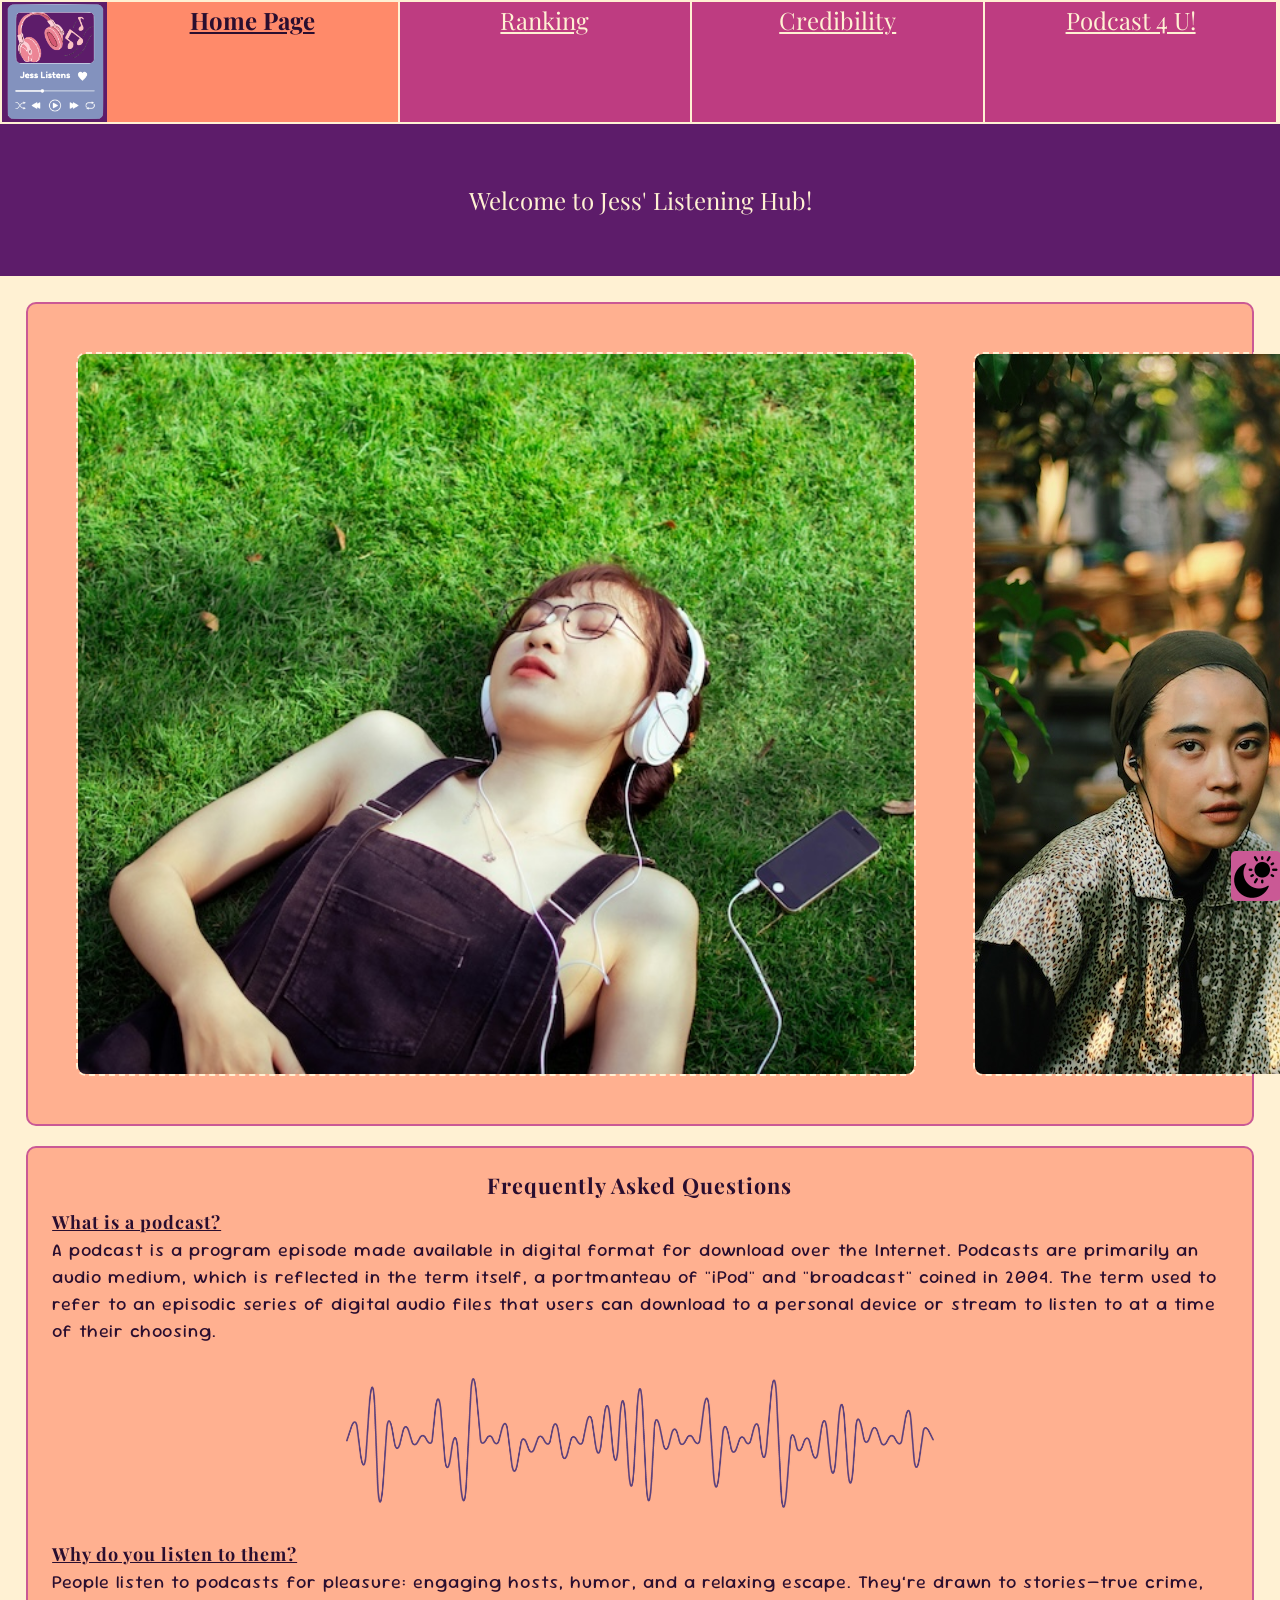
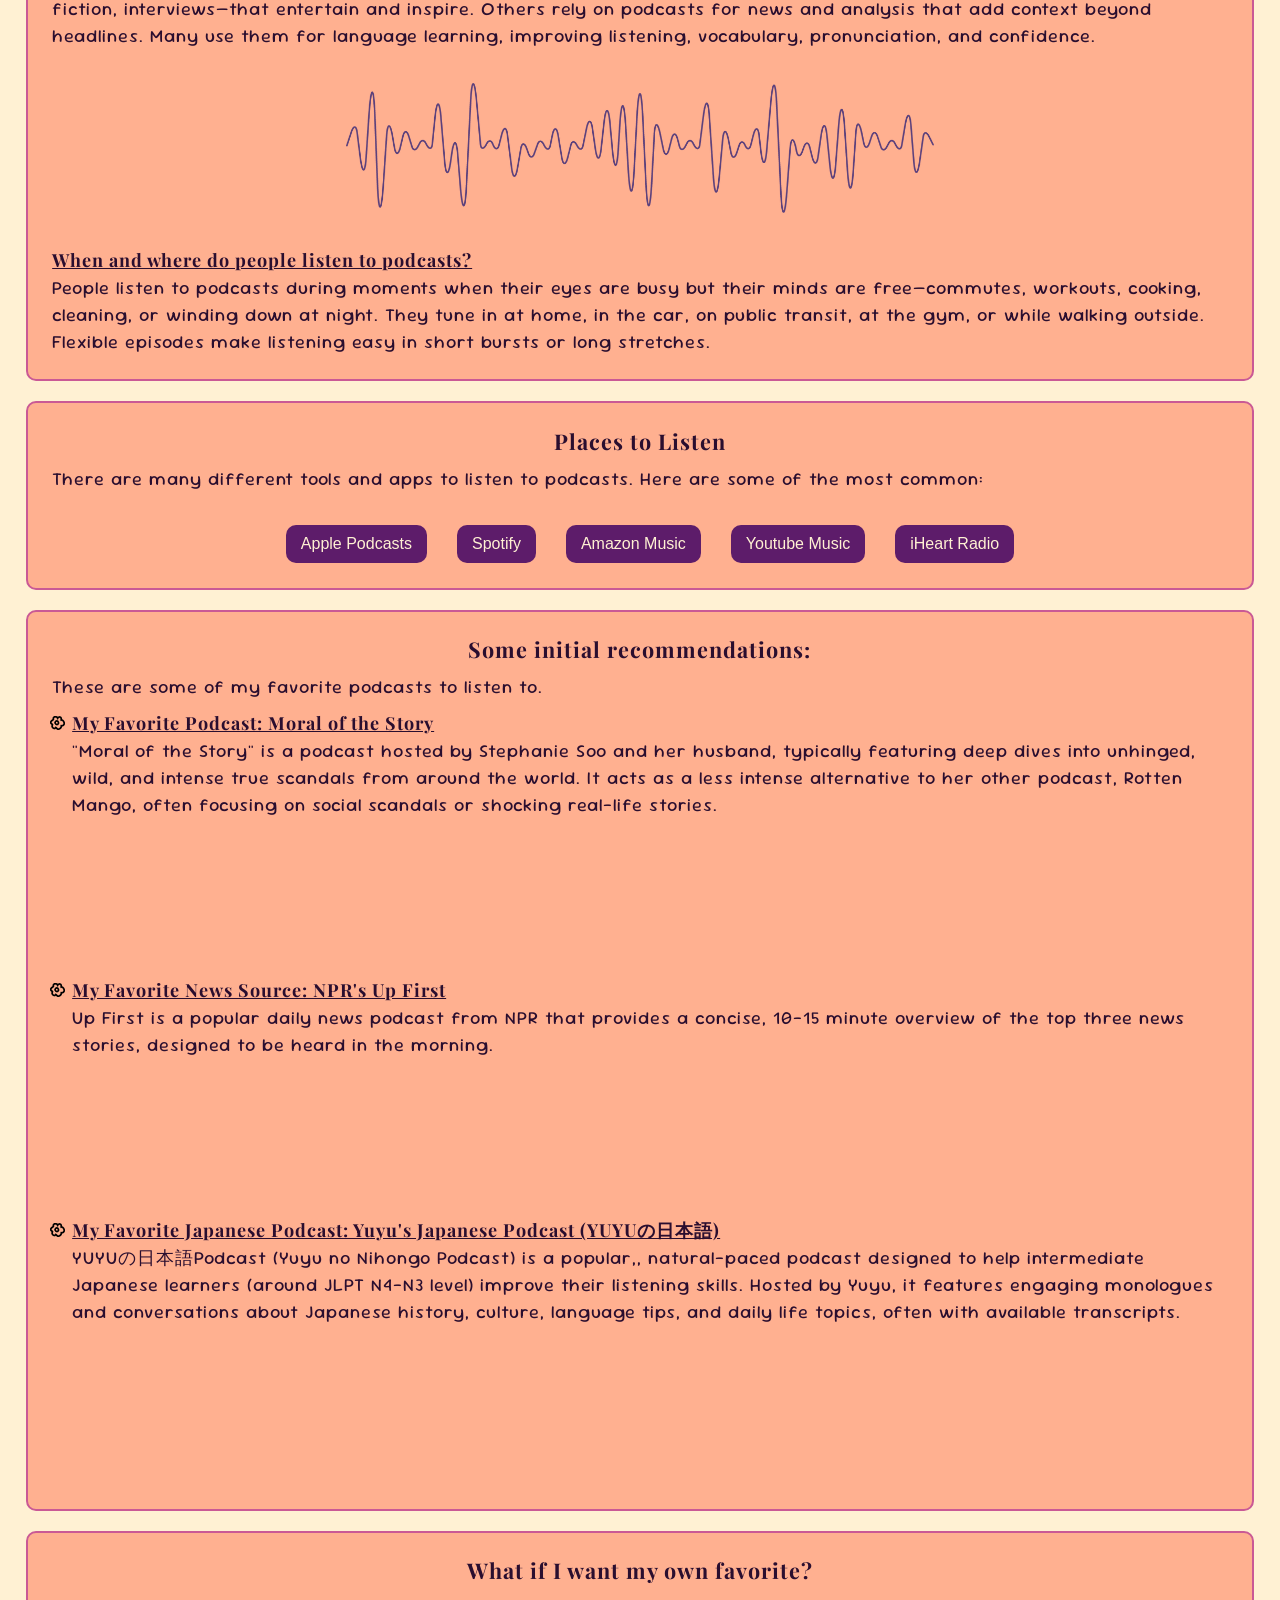
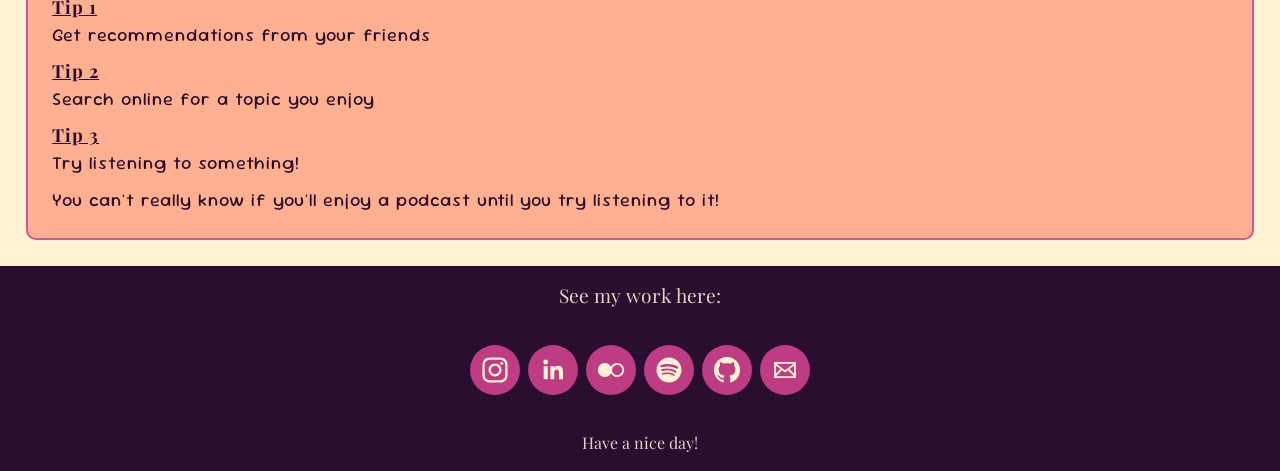
==== commit 26bcb05d: "Add files via upload" ====
--- a/index.html
+++ b/index.html
@@ -66,7 +66,7 @@
     <section class="sources">
         <h2>Places to Listen</h2>
         <p>There are many different tools and apps to listen to podcasts. Here are some of the most common:</p>
-        <ul class="podcast-tools podcast-tools--alternate podcast-tools--500005">
+        <ul class="podcast-tools">
             <li>
                 <a href="https://podcasts.apple.com/us/new" class="podcast_source apple">
                     <button>Apple Podcasts</button>
@@ -105,7 +105,7 @@
                     "Moral of the Story" is a podcast hosted by Stephanie Soo and her husband, typically featuring deep dives into unhinged, wild, and intense true scandals from around the world. It acts as a less intense alternative to her other podcast, Rotten Mango, often focusing on social scandals or shocking real-life stories.
                 </p>
                 <!--Description came from Google AI Overview-->
-                <div class="list links">
+                <div class="embeds">
                     <div class="spotify">
                         <iframe data-testid="embed-iframe" style="border-radius:12px" src="https://open.spotify.com/embed/show/1VoAfPc2yXoHcTrMw8Akim?utm_source=generator" width="300" height="152" frameBorder="0" allowfullscreen="" allow="autoplay; clipboard-write; encrypted-media; fullscreen; picture-in-picture" loading="lazy"></iframe>
                     </div>
@@ -113,10 +113,7 @@
                         <iframe width="300" height="152" src="https://www.youtube.com/embed/videoseries?si=8i1TLSZn6NMJNIHT&amp;list=PLqwCKO-G74xxLFLioRARemfZAoaVncySQ" title="YouTube video player" frameborder="0" allow="accelerometer; autoplay; clipboard-write; encrypted-media; gyroscope; picture-in-picture; web-share" referrerpolicy="strict-origin-when-cross-origin" allowfullscreen></iframe>
                     </div>
                     <div>
-                        <iframe allow="autoplay *; encrypted-media *; fullscreen *; clipboard-write" frameborder="0" height="175" style="width:300;max-width:660px;overflow:hidden;border-radius:10px;" sandbox="allow-forms allow-popups allow-same-origin allow-scripts allow-storage-access-by-user-activation allow-top-navigation-by-user-activation" src="https://embed.podcasts.apple.com/us/podcast/wandagate-soccer-player-grows-up-idolizing-star-player/id1763891818?i=1000758038986"></iframe>
-                    </div>
-                    <div>
-                        <p><em>or wherever you get your podcasts</em></p>
+                        <iframe allow="autoplay *; encrypted-media *; fullscreen *; clipboard-write" frameborder="0" height="152" style="width:300;max-width:660px;overflow:hidden;border-radius:10px;" sandbox="allow-forms allow-popups allow-same-origin allow-scripts allow-storage-access-by-user-activation allow-top-navigation-by-user-activation" src="https://embed.podcasts.apple.com/us/podcast/wandagate-soccer-player-grows-up-idolizing-star-player/id1763891818?i=1000758038986"></iframe>
                     </div>
                 </div>
             </li>
@@ -126,11 +123,13 @@
                     Up First is a popular daily news podcast from NPR that provides a concise, 10–15 minute overview of the top three news stories, designed to be heard in the morning.
                 </p>
                 <!--Description came from Google AI Overview-->
-                <div class="spotify">
-                    <iframe data-testid="embed-iframe" style="border-radius:12px" src="https://open.spotify.com/embed/show/2mTUnDkuKUkhiueKcVWoP0?utm_source=generator" width="300" height="152" frameBorder="0" allowfullscreen="" allow="autoplay; clipboard-write; encrypted-media; fullscreen; picture-in-picture" loading="lazy"></iframe>
-                </div>
-                <div class="apple">
-                    <iframe allow="autoplay *; encrypted-media *; fullscreen *; clipboard-write" frameborder="0" height="175" style="width:300;max-width:660px;overflow:hidden;border-radius:10px;" sandbox="allow-forms allow-popups allow-same-origin allow-scripts allow-storage-access-by-user-activation allow-top-navigation-by-user-activation" src="https://embed.podcasts.apple.com/us/podcast/the-americans-caught-in-ices-web-of-surveillance/id1222114325?i=1000759111087"></iframe>
+                <div class="embeds">
+                    <div class="spotify">
+                        <iframe data-testid="embed-iframe" style="border-radius:12px" src="https://open.spotify.com/embed/show/2mTUnDkuKUkhiueKcVWoP0?utm_source=generator" width="300" height="152" frameBorder="0" allowfullscreen="" allow="autoplay; clipboard-write; encrypted-media; fullscreen; picture-in-picture" loading="lazy"></iframe>
+                    </div>
+                    <div class="apple">
+                        <iframe allow="autoplay *; encrypted-media *; fullscreen *; clipboard-write" frameborder="0" height="152" style="width:300;max-width:660px;overflow:hidden;border-radius:10px;" sandbox="allow-forms allow-popups allow-same-origin allow-scripts allow-storage-access-by-user-activation allow-top-navigation-by-user-activation" src="https://embed.podcasts.apple.com/us/podcast/the-americans-caught-in-ices-web-of-surveillance/id1222114325?i=1000759111087"></iframe>
+                    </div>
                 </div>
             </li>
             <li>
@@ -139,14 +138,16 @@
                     YUYUの日本語Podcast (Yuyu no Nihongo Podcast) is a popular,, natural-paced podcast designed to help intermediate Japanese learners (around JLPT N4-N3 level) improve their listening skills. Hosted by Yuyu, it features engaging monologues and conversations about Japanese history, culture, language tips, and daily life topics, often with available transcripts.
                 </p>
                 <!--Description came from Google AI Overview-->
-                <div class="spotify">
-                    <iframe data-testid="embed-iframe" style="border-radius:12px" src="https://open.spotify.com/embed/show/0hQDsR0brfk88Nls8fydo4?utm_source=generator" width="300" height="152" frameBorder="0" allowfullscreen="" allow="autoplay; clipboard-write; encrypted-media; fullscreen; picture-in-picture" loading="lazy"></iframe>
-                </div>
-                <div class="youtube">
-                    <iframe width="300" height="152" src="https://www.youtube.com/embed/GMICGZX3WYY?si=MqLwezL8B9wHDhFS" title="YouTube video player" frameborder="0" allow="accelerometer; autoplay; clipboard-write; encrypted-media; gyroscope; picture-in-picture; web-share" referrerpolicy="strict-origin-when-cross-origin" allowfullscreen></iframe>
-                </div>
-                <div class="apple">
-                    <iframe allow="autoplay *; encrypted-media *; fullscreen *; clipboard-write" frameborder="0" height="175" style="width:300;max-width:660px;overflow:hidden;border-radius:10px;" sandbox="allow-forms allow-popups allow-same-origin allow-scripts allow-storage-access-by-user-activation allow-top-navigation-by-user-activation" src="https://embed.podcasts.apple.com/us/podcast/vol-435-%E3%82%AB%E3%82%BF%E3%82%AB%E3%83%8A%E8%AA%9E%E3%81%AF%E6%97%A5%E6%9C%AC%E8%AA%9E%E3%82%92%E8%B1%8A%E3%81%8B%E3%81%AB%E3%81%99%E3%82%8B%E3%81%8B-%E6%AD%B4%E5%8F%B2%E7%B7%A8-japanese-radio-for-listening/id1480155677?i=1000754224914"></iframe>
+                <div class="embeds">
+                    <div class="spotify">
+                        <iframe data-testid="embed-iframe" style="border-radius:12px" src="https://open.spotify.com/embed/show/0hQDsR0brfk88Nls8fydo4?utm_source=generator" width="300" height="152" frameBorder="0" allowfullscreen="" allow="autoplay; clipboard-write; encrypted-media; fullscreen; picture-in-picture" loading="lazy"></iframe>
+                    </div>
+                    <div class="youtube">
+                        <iframe width="300" height="152" src="https://www.youtube.com/embed/GMICGZX3WYY?si=MqLwezL8B9wHDhFS" title="YouTube video player" frameborder="0" allow="accelerometer; autoplay; clipboard-write; encrypted-media; gyroscope; picture-in-picture; web-share" referrerpolicy="strict-origin-when-cross-origin" allowfullscreen></iframe>
+                    </div>
+                    <div class="apple">
+                        <iframe allow="autoplay *; encrypted-media *; fullscreen *; clipboard-write" frameborder="0" height="152" style="width:300;max-width:660px;overflow:hidden;border-radius:10px;" sandbox="allow-forms allow-popups allow-same-origin allow-scripts allow-storage-access-by-user-activation allow-top-navigation-by-user-activation" src="https://embed.podcasts.apple.com/us/podcast/vol-435-%E3%82%AB%E3%82%BF%E3%82%AB%E3%83%8A%E8%AA%9E%E3%81%AF%E6%97%A5%E6%9C%AC%E8%AA%9E%E3%82%92%E8%B1%8A%E3%81%8B%E3%81%AB%E3%81%99%E3%82%8B%E3%81%8B-%E6%AD%B4%E5%8F%B2%E7%B7%A8-japanese-radio-for-listening/id1480155677?i=1000754224914"></iframe>
+                    </div>
                 </div>
             </li>
         </ul>
--- a/css/styles.css
+++ b/css/styles.css
@@ -300,15 +300,25 @@
   cursor: pointer;
 }
 
+.embeds{
+  display: flex;
+  flex-wrap: wrap;
+  justify-content: center;
+  gap: 10px;
+}
+
 /* Credible */
 main li {
   margin-left: 20px;
 }
 section ul{
-  list-style-type: hiragana;
+  list-style-type: disc;
   list-style-image: url('/favicons/flower.png');
 }
 
+.podcast-tools{
+  list-style: none;
+}
 
 
 /* collapsible from w3 */
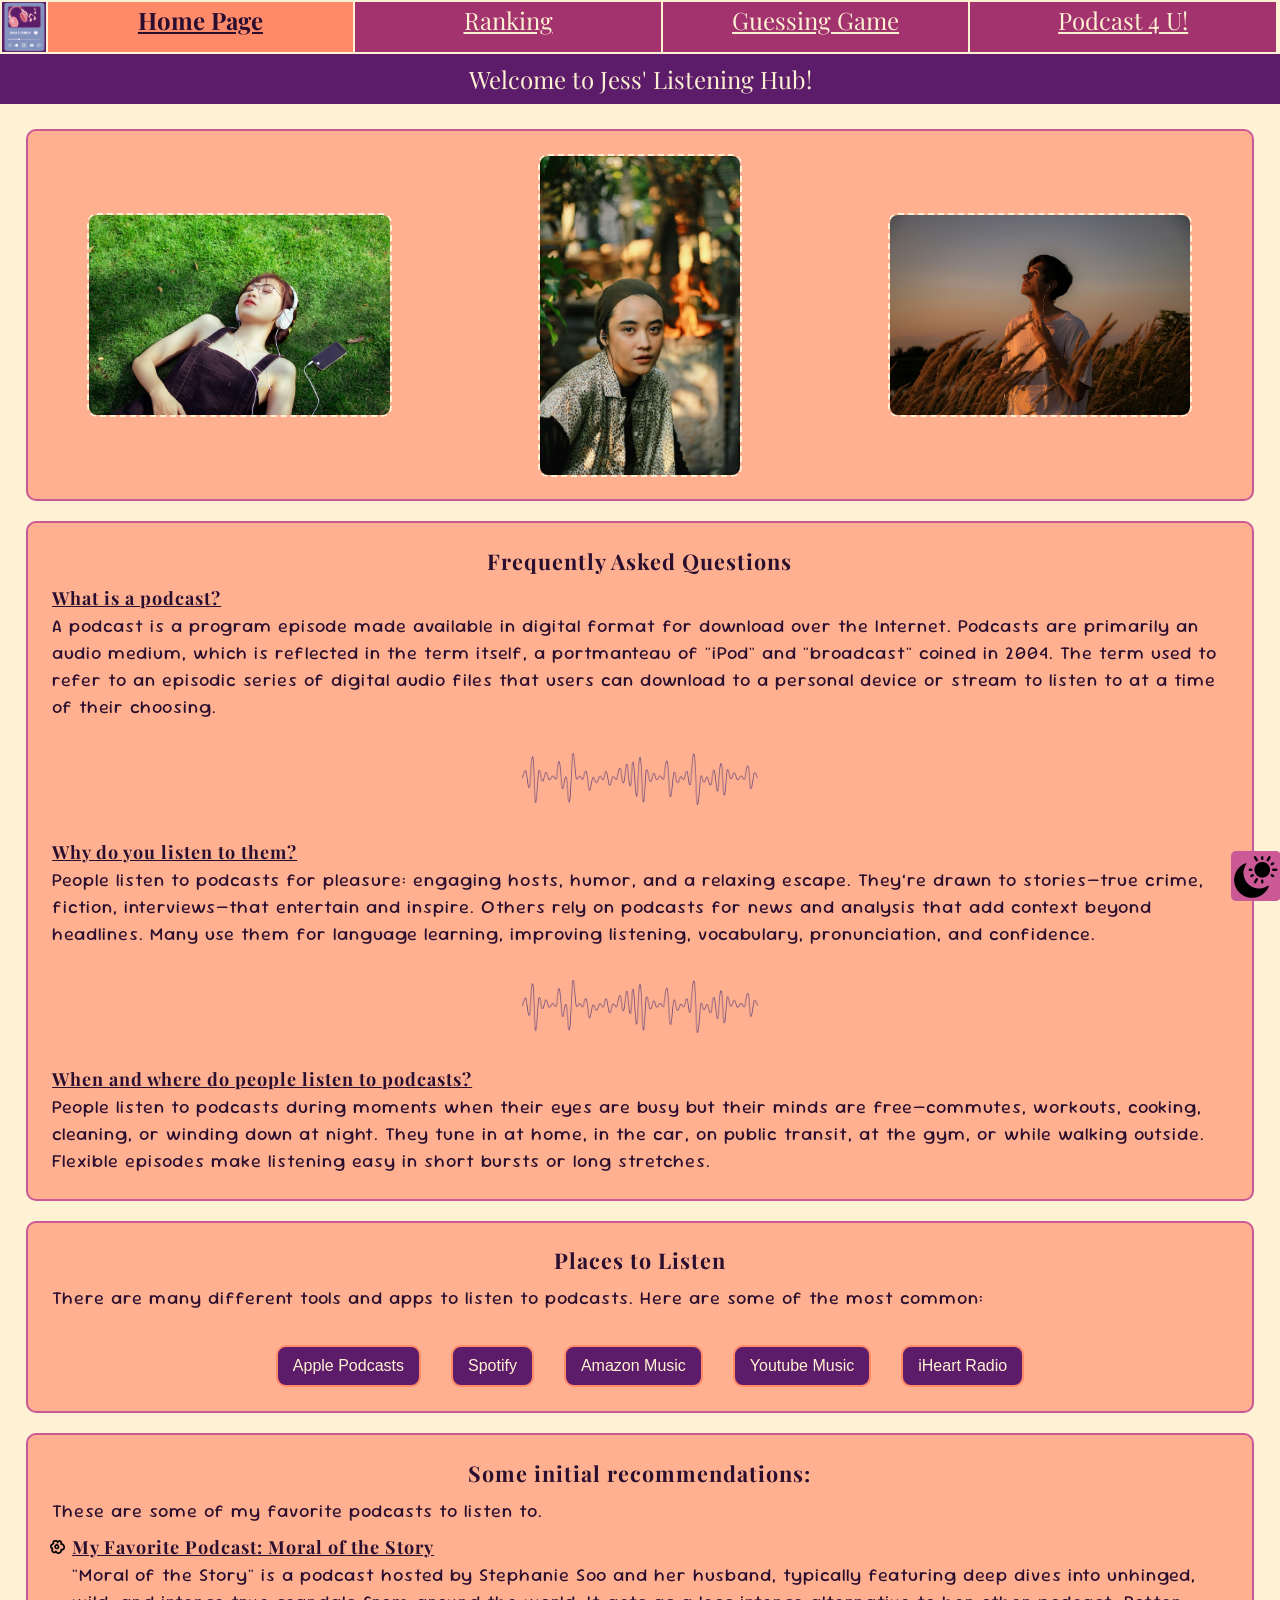
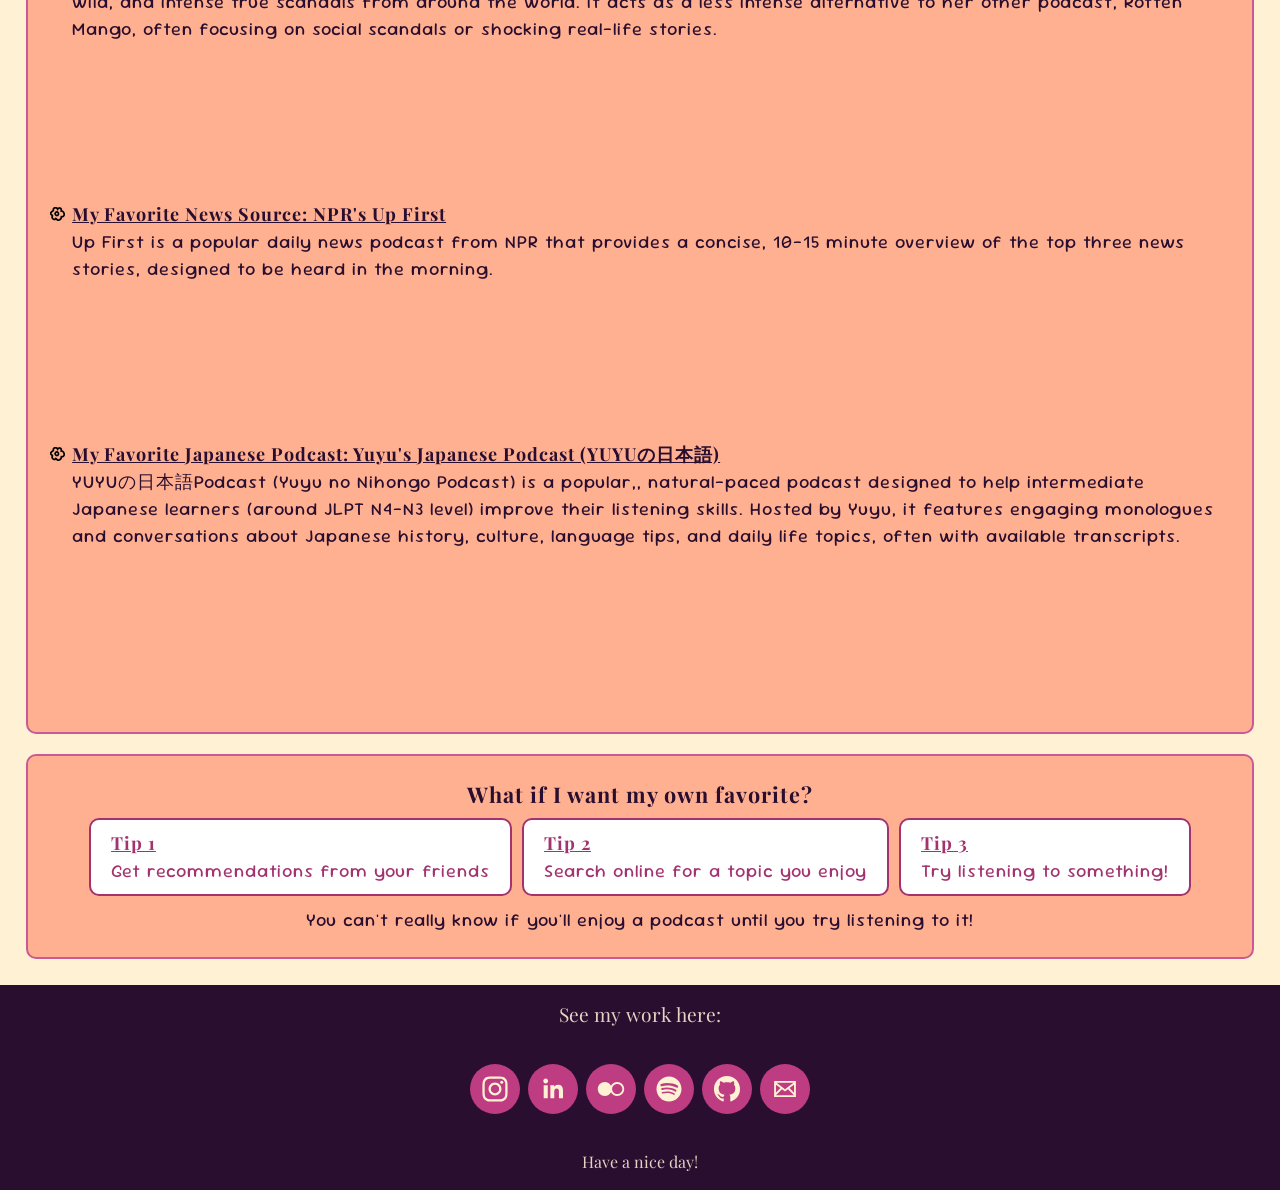
==== commit 1e6085b4: "Add files via upload" ====
--- a/index.html
+++ b/index.html
@@ -23,7 +23,7 @@
                 <ul>
                     <li class="active"><a href = "index.html">Home Page</a></li>
                     <li><a href = "ranking.html">Ranking</a></li>
-                    <li><a href = "credibility.html">Credibility</a></li>
+                    <li><a href = "guessing.html">Guessing Game</a></li>
                     <li><a href= "recommend.html">Podcast 4 U!</a></li>
                 </ul>
         </div>
@@ -154,15 +154,15 @@
     </section>
     <section class="discovery">
         <h2>What if I want my own favorite?</h2>
-        <div class="tip1">
+        <div class="tip">
             <h3>Tip 1</h3>
             <p>Get recommendations from your friends</p>
         </div>
-        <div class="tip2">
+        <div class="tip">
             <h3>Tip 2</h3>
             <p>Search online for a topic you enjoy</p>
         </div>
-        <div class="tip3">
+        <div class="tip">
             <h3>Tip 3</h3>
             <p>Try listening to something!</p>
         </div>
@@ -175,34 +175,34 @@
         <h2>See my work here:</h2>
         <!-- Social Media Icon Set Made With NiftyButtons.com -->
         <div class="social-icons" style="display: flex; gap: 8px; flex-wrap: wrap; justify-content: flex-start;">
-        <a href="https://www.instagram.com/jess.donoho/" target="_blank" rel="noopener" style="display: inline-flex; align-items: center; justify-content: center; width: 36px; height: 36px; padding: 7px; background: rgba(190, 60, 129, 1); border-radius: 50%; color: #fff1d3; transition: all 0.3s ease; text-decoration: none;" onmouseover="this.style.transform='translateY(-4px)'; " onmouseout="this.style.transform=''; this.style.filter=''; this.style.animation='';">
+        <a class="bubble" href="https://www.instagram.com/jess.donoho/" target="_blank" rel="noopener" style="display: inline-flex; align-items: center; justify-content: center; width: 36px; height: 36px; padding: 7px; background: rgba(190, 60, 129, 1); border-radius: 50%; color: #fff1d3;  text-decoration: none;" onmouseover="this.style.transform='translateY(-4px)'; " onmouseout="this.style.transform=''; this.style.filter=''; this.style.animation='';">
             <svg class="niftybutton-instagram" data-donate="true" data-tag="ins" data-name="Instagram" viewBox="0 0 512 512" preserveAspectRatio="xMidYMid meet" width="36px" height="36px" style="width: 36px; height: 36px; display: block; fill: #fff1d3;"><title>Instagram social icon</title>
             <path d="M256 109.3c47.8 0 53.4 0.2 72.3 1 17.4 0.8 26.9 3.7 33.2 6.2 8.4 3.2 14.3 7.1 20.6 13.4 6.3 6.3 10.1 12.2 13.4 20.6 2.5 6.3 5.4 15.8 6.2 33.2 0.9 18.9 1 24.5 1 72.3s-0.2 53.4-1 72.3c-0.8 17.4-3.7 26.9-6.2 33.2 -3.2 8.4-7.1 14.3-13.4 20.6 -6.3 6.3-12.2 10.1-20.6 13.4 -6.3 2.5-15.8 5.4-33.2 6.2 -18.9 0.9-24.5 1-72.3 1s-53.4-0.2-72.3-1c-17.4-0.8-26.9-3.7-33.2-6.2 -8.4-3.2-14.3-7.1-20.6-13.4 -6.3-6.3-10.1-12.2-13.4-20.6 -2.5-6.3-5.4-15.8-6.2-33.2 -0.9-18.9-1-24.5-1-72.3s0.2-53.4 1-72.3c0.8-17.4 3.7-26.9 6.2-33.2 3.2-8.4 7.1-14.3 13.4-20.6 6.3-6.3 12.2-10.1 20.6-13.4 6.3-2.5 15.8-5.4 33.2-6.2C202.6 109.5 208.2 109.3 256 109.3M256 77.1c-48.6 0-54.7 0.2-73.8 1.1 -19 0.9-32.1 3.9-43.4 8.3 -11.8 4.6-21.7 10.7-31.7 20.6 -9.9 9.9-16.1 19.9-20.6 31.7 -4.4 11.4-7.4 24.4-8.3 43.4 -0.9 19.1-1.1 25.2-1.1 73.8 0 48.6 0.2 54.7 1.1 73.8 0.9 19 3.9 32.1 8.3 43.4 4.6 11.8 10.7 21.7 20.6 31.7 9.9 9.9 19.9 16.1 31.7 20.6 11.4 4.4 24.4 7.4 43.4 8.3 19.1 0.9 25.2 1.1 73.8 1.1s54.7-0.2 73.8-1.1c19-0.9 32.1-3.9 43.4-8.3 11.8-4.6 21.7-10.7 31.7-20.6 9.9-9.9 16.1-19.9 20.6-31.7 4.4-11.4 7.4-24.4 8.3-43.4 0.9-19.1 1.1-25.2 1.1-73.8s-0.2-54.7-1.1-73.8c-0.9-19-3.9-32.1-8.3-43.4 -4.6-11.8-10.7-21.7-20.6-31.7 -9.9-9.9-19.9-16.1-31.7-20.6 -11.4-4.4-24.4-7.4-43.4-8.3C310.7 77.3 304.6 77.1 256 77.1L256 77.1z" fill="#fff1d3"></path>
             <path d="M256 164.1c-50.7 0-91.9 41.1-91.9 91.9s41.1 91.9 91.9 91.9 91.9-41.1 91.9-91.9S306.7 164.1 256 164.1zM256 315.6c-32.9 0-59.6-26.7-59.6-59.6s26.7-59.6 59.6-59.6 59.6 26.7 59.6 59.6S288.9 315.6 256 315.6z" fill="#fff1d3"></path>
             <circle cx="351.5" cy="160.5" r="21.5" fill="#fff1d3"></circle>
         </svg>
         </a>
-        <a href="https://www.linkedin.com/in/jessica-donoho/" target="_blank" rel="noopener" style="display: inline-flex; align-items: center; justify-content: center; width: 36px; height: 36px; padding: 7px; background: rgba(190, 60, 129, 1); border-radius: 50%; color: #fff1d3; transition: all 0.3s ease; text-decoration: none;" onmouseover="this.style.transform='translateY(-4px)'; " onmouseout="this.style.transform=''; this.style.filter=''; this.style.animation='';">
+        <a class="bubble" href="https://www.linkedin.com/in/jessica-donoho/" target="_blank" rel="noopener" style="display: inline-flex; align-items: center; justify-content: center; width: 36px; height: 36px; padding: 7px; background: rgba(190, 60, 129, 1); border-radius: 50%; color: #fff1d3; transition: all 0.3s ease; text-decoration: none;" onmouseover="this.style.transform='translateY(-4px)'; " onmouseout="this.style.transform=''; this.style.filter=''; this.style.animation='';">
             <svg class="niftybutton-linkedin" data-donate="true" data-tag="lin" data-name="LinkedIn" viewBox="0 0 512 512" preserveAspectRatio="xMidYMid meet" width="36px" height="36px" style="width: 36px; height: 36px; display: block; fill: #fff1d3;"><title>LinkedIn social icon</title>
             <path d="M186.4 142.4c0 19-15.3 34.5-34.2 34.5 -18.9 0-34.2-15.4-34.2-34.5 0-19 15.3-34.5 34.2-34.5C171.1 107.9 186.4 123.4 186.4 142.4zM181.4 201.3h-57.8V388.1h57.8V201.3zM273.8 201.3h-55.4V388.1h55.4c0 0 0-69.3 0-98 0-26.3 12.1-41.9 35.2-41.9 21.3 0 31.5 15 31.5 41.9 0 26.9 0 98 0 98h57.5c0 0 0-68.2 0-118.3 0-50-28.3-74.2-68-74.2 -39.6 0-56.3 30.9-56.3 30.9v-25.2H273.8z" fill="#fff1d3"></path>
         </svg>
         </a>
-        <a href="https://www.flickr.com/photos/201592639@N07/" target="_blank" rel="noopener" style="display: inline-flex; align-items: center; justify-content: center; width: 36px; height: 36px; padding: 7px; background: rgba(190, 60, 129, 1); border-radius: 50%; color: #fff1d3; transition: all 0.3s ease; text-decoration: none;" onmouseover="this.style.transform='translateY(-4px)'; " onmouseout="this.style.transform=''; this.style.filter=''; this.style.animation='';">
+        <a class="bubble" href="https://www.flickr.com/photos/201592639@N07/" target="_blank" rel="noopener" style="display: inline-flex; align-items: center; justify-content: center; width: 36px; height: 36px; padding: 7px; background: rgba(190, 60, 129, 1); border-radius: 50%; color: #fff1d3; transition: all 0.3s ease; text-decoration: none;" onmouseover="this.style.transform='translateY(-4px)'; " onmouseout="this.style.transform=''; this.style.filter=''; this.style.animation='';">
             <svg class="niftybutton-flickr" data-donate="true" data-tag="fli" data-name="Flickr" viewBox="0 0 512 512" preserveAspectRatio="xMidYMid meet" width="36px" height="36px" style="width: 36px; height: 36px; display: block; fill: #fff1d3;"><title>Flickr social icon</title>
             <path d="M344.5 156.9c-38.7 0-72.1 22.1-88.5 54.4 -16.4-32.3-49.8-54.4-88.5-54.4 -54.8 0-99.1 44.4-99.1 99.1 0 54.8 44.4 99.1 99.1 99.1 38.6 0 72.1-22.1 88.5-54.4 16.4 32.3 49.8 54.4 88.5 54.4 54.8 0 99.1-44.4 99.1-99.1C443.6 201.2 399.2 156.9 344.5 156.9zM344.5 328.7c-40.1 0-72.7-32.6-72.7-72.7s32.6-72.7 72.7-72.7 72.7 32.6 72.7 72.7C417.2 296.1 384.6 328.7 344.5 328.7z" fill="#fff1d3"></path>
         </svg>
         </a>
-        <a href="https://open.spotify.com/user/lolkittty?si=62988325d5844cb1" target="_blank" rel="noopener" style="display: inline-flex; align-items: center; justify-content: center; width: 36px; height: 36px; padding: 7px; background: rgba(190, 60, 129, 1); border-radius: 50%; color: #fff1d3; transition: all 0.3s ease; text-decoration: none;" onmouseover="this.style.transform='translateY(-4px)'; " onmouseout="this.style.transform=''; this.style.filter=''; this.style.animation='';">
+        <a class="bubble" href="https://open.spotify.com/user/lolkittty?si=62988325d5844cb1" target="_blank" rel="noopener" style="display: inline-flex; align-items: center; justify-content: center; width: 36px; height: 36px; padding: 7px; background: rgba(190, 60, 129, 1); border-radius: 50%; color: #fff1d3; transition: all 0.3s ease; text-decoration: none;" onmouseover="this.style.transform='translateY(-4px)'; " onmouseout="this.style.transform=''; this.style.filter=''; this.style.animation='';">
             <svg class="niftybutton-spotify" data-donate="true" data-tag="spo" data-name="Spotify" viewBox="0 0 512 512" preserveAspectRatio="xMidYMid meet" width="36px" height="36px" style="width: 36px; height: 36px; display: block; fill: #fff1d3;"><title>Spotify social icon</title>
             <path d="M256 78c-98.3 0-178 79.7-178 178 0 98.31 79.7 178 178 178 98.31 0 178-79.69 178-178 0-98.3-79.69-178-178-178zm81.63 256.73a11.09 11.09 0 0 1-15.26 3.68c-41.8-25.53-94.4-31.31-156.37-17.16a11.1 11.1 0 0 1-4.93-21.64c67.8-15.49 125.96-8.82 172.88 19.86a11.1 11.1 0 0 1 3.68 15.26zm21.79-48.47a13.88 13.88 0 0 1-19.1 4.57c-47.84-29.4-120.77-37.92-177.36-20.74a13.9 13.9 0 0 1-17.32-9.25 13.9 13.9 0 0 1 9.25-17.3c64.65-19.62 145.01-10.12 199.96 23.64a13.87 13.87 0 0 1 4.56 19.08zm1.87-50.47c-57.37-34.07-152.02-37.2-206.8-20.58a16.65 16.65 0 1 1-9.66-31.87c62.88-19.08 167.4-15.4 233.45 23.81a16.63 16.63 0 0 1 5.82 22.82 16.63 16.63 0 0 1-22.8 5.82h-.01z" fill="#fff1d3"></path>
         </svg>
         </a>
-        <a href="https://github.com/jessicadonoho" target="_blank" rel="noopener" style="display: inline-flex; align-items: center; justify-content: center; width: 36px; height: 36px; padding: 7px; background: rgba(190, 60, 129, 1); border-radius: 50%; color: #fff1d3; transition: all 0.3s ease; text-decoration: none;" onmouseover="this.style.transform='translateY(-4px)'; " onmouseout="this.style.transform=''; this.style.filter=''; this.style.animation='';">
+        <a class="bubble" href="https://github.com/jessicadonoho" target="_blank" rel="noopener" style="display: inline-flex; align-items: center; justify-content: center; width: 36px; height: 36px; padding: 7px; background: rgba(190, 60, 129, 1); border-radius: 50%; color: #fff1d3; transition: all 0.3s ease; text-decoration: none;" onmouseover="this.style.transform='translateY(-4px)'; " onmouseout="this.style.transform=''; this.style.filter=''; this.style.animation='';">
             <svg class="niftybutton-github" data-donate="true" data-tag="git" data-name="Github" viewBox="0 0 512 512" preserveAspectRatio="xMidYMid meet" width="36px" height="36px" style="width: 36px; height: 36px; display: block; fill: #fff1d3;"><title>Github social icon</title>
             <path d="M256 70.7c-102.6 0-185.9 83.2-185.9 185.9 0 82.1 53.3 151.8 127.1 176.4 9.3 1.7 12.3-4 12.3-8.9V389.4c-51.7 11.3-62.5-21.9-62.5-21.9 -8.4-21.5-20.6-27.2-20.6-27.2 -16.9-11.5 1.3-11.3 1.3-11.3 18.7 1.3 28.5 19.2 28.5 19.2 16.6 28.4 43.5 20.2 54.1 15.4 1.7-12 6.5-20.2 11.8-24.9 -41.3-4.7-84.7-20.6-84.7-91.9 0-20.3 7.3-36.9 19.2-49.9 -1.9-4.7-8.3-23.6 1.8-49.2 0 0 15.6-5 51.1 19.1 14.8-4.1 30.7-6.2 46.5-6.3 15.8 0.1 31.7 2.1 46.6 6.3 35.5-24 51.1-19.1 51.1-19.1 10.1 25.6 3.8 44.5 1.8 49.2 11.9 13 19.1 29.6 19.1 49.9 0 71.4-43.5 87.1-84.9 91.7 6.7 5.8 12.8 17.1 12.8 34.4 0 24.9 0 44.9 0 51 0 4.9 3 10.7 12.4 8.9 73.8-24.6 127-94.3 127-176.4C441.9 153.9 358.6 70.7 256 70.7z" fill="#fff1d3"></path>
         </svg>
         </a>
-        <a href="mailto:jdonoho@umich.edu" target="_blank" rel="noopener" style="display: inline-flex; align-items: center; justify-content: center; width: 36px; height: 36px; padding: 7px; background: rgba(190, 60, 129, 1); border-radius: 50%; color: #fff1d3; transition: all 0.3s ease; text-decoration: none;" onmouseover="this.style.transform='translateY(-4px)'; " onmouseout="this.style.transform=''; this.style.filter=''; this.style.animation='';">
+        <a class="bubble" href="mailto:jdonoho@umich.edu" target="_blank" rel="noopener" style="display: inline-flex; align-items: center; justify-content: center; width: 36px; height: 36px; padding: 7px; background: rgba(190, 60, 129, 1); border-radius: 50%; color: #fff1d3; transition: all 0.3s ease; text-decoration: none;" onmouseover="this.style.transform='translateY(-4px)'; " onmouseout="this.style.transform=''; this.style.filter=''; this.style.animation='';">
             <svg class="niftybutton-email" data-donate="true" data-tag="ema" data-name="Email" viewBox="0 0 512 512" preserveAspectRatio="xMidYMid meet" width="36px" height="36px" style="width: 36px; height: 36px; display: block; fill: #fff1d3;"><title>Email icon</title>
             <path d="M101.3 141.6v228.9h0.3 308.4 0.8V141.6H101.3zM375.7 167.8l-119.7 91.5 -119.6-91.5H375.7zM127.6 194.1l64.1 49.1 -64.1 64.1V194.1zM127.8 344.2l84.9-84.9 43.2 33.1 43-32.9 84.7 84.7L127.8 344.2 127.8 344.2zM384.4 307.8l-64.4-64.4 64.4-49.3V307.8z" fill="#fff1d3"></path>
         </svg>
--- a/css/styles.css
+++ b/css/styles.css
@@ -3,7 +3,7 @@
   /* Inspo Colors */
   --color-cream: #FFF1D3;
   --color-peach: #FFB090;
-  --color-pink: #CA5995;
+  --color-pink: #ca5995;
   --color-purple: #5D1C6A;
 
   /* Adjusted accessible shades */
@@ -11,7 +11,7 @@
   --color-purple-darker: #1A0B1F;
   --color-purple-hover: #3E1248;
   --color-peach-hover: #FF8A6A;
-  --color-pink-dark: #BE3C81;
+  --color-pink-dark: #a3336f;
 
   /* whites and creams */
   --color-white: #FFFFFF;
@@ -27,6 +27,7 @@
   --color-inactive-text: var(--color-cream);
   --color-hover: var(--color-purple-dark);
   --color-hover-text: var(--color-cream);
+  --color-nav-border: var(--color-cream);
 
   /* Background */
   --color-bg: var(--color-cream);
@@ -53,11 +54,15 @@
   --color-link-hover: var(--color-primary-hover);
 
   /* genre marker */
-  --color-tag-bg: var(--color-pink);
+  --color-tag-bg: var(--color-pink-dark);
   --color-tag-text: var(--color-white);
 
   /* borders */
-  --color-border: var(--color-border);
+  --color-border: var(--color-active);
+
+  /*add question colors*/
+  --color-radio-bg: var(--color-white);
+  --color-radio-text: var(--color-pink-dark);
 }
 
 [data-theme="dark"] {
@@ -68,6 +73,7 @@
   --color-inactive-text: var(--color-cream);
   --color-hover: var(--color-purple-dark);
   --color-hover-text: var(--color-cream);
+  --color-nav-border:var(--color-purple-dark);
 
   /* background */
   --color-bg: var(--color-purple-darker);
@@ -94,11 +100,17 @@
   --color-link-hover: var(--color-peach-hover);
 
   /* genre markers */
-  --color-tag-bg: var(--color-pink);
+  --color-tag-bg: var(--color-pink-dark);
   --color-tag-text: var(--color-white);
 
   /* border */
   --color-border: rgba(255,255,255,0.1);
+
+  /*add question colors*/
+  --color-radio-bg: #5B4A5F;
+  --color-radio-text: var(--color-cream);
+  /* background-color: #5B4A5F;
+    color: var(--color-cream); */
 }
 
 /* Font */
@@ -127,7 +139,6 @@
     "wdth" 100;
 }
 
-
 /* Skip to Main */
 .skip a{
   position: absolute;
@@ -156,7 +167,7 @@
   justify-content: center;
   flex-direction: row;
   align-items: flex-start;
-  border: var(--color-bg) 2px solid;
+  border: var(--color-nav-border) 2px solid;
 }
 
 header .logo{
@@ -168,10 +179,12 @@
 
 header nav{
   flex:1;
+  border-left: 2px black solid;
+  border-left-color: var(--color-nav-border);
 }
 
 header nav ul li{
-  border-bottom: var(--color-bg) 2px solid;
+  border-bottom: var(--color-nav-border) 2px solid;
   /* background-color: var(--color-accent); */
   background-color: var(--color-inactive);
 }
@@ -193,7 +206,7 @@
   color:var(--color-active-text)
 }
 
-header nav ul li a:hover{
+header nav ul li a:hover, header nav ul li a:focus{
   background-color: var(--color-hover);
   color: var(--color-hover-text);
 }
@@ -201,7 +214,8 @@
 h1{
   font-size: x-large;
   text-align: center;
-  padding: 5%;
+  padding: 1%;
+  text-wrap: wrap;
 }
 
 .toggle{
@@ -250,29 +264,74 @@
 }
 
 /* Index */
-.image-set{
-  display: flex;
-  flex-wrap: nowrap;
-  flex-direction: row;
-}
-.image-set img{
-  width: 100%;
-  border: var(--color-bg) 2px dashed;
-  margin: 2%;
-  border-radius: 10px;
-  object-fit: cover;
-  transform-origin: 0 0;
-  transition: transform .25s, visibility .25s ease-in;
-}
-.image-set img:hover{
-  transform: scale(1.05);
-}
 section img{
   width: 50%;
   grid-column: 1/-1;
   justify-self: center;
   margin: 2% 0;
 }
+.image-set{
+  display: grid;
+  grid-template-columns: 1fr 1fr 1fr;
+  gap: 25px;
+  justify-content: center;
+
+}
+
+.discovery{
+  display:flex;
+  flex-direction: row;
+  flex-wrap: wrap;
+  justify-content: center;
+
+}
+.discovery h2{
+  width:100%;
+}
+.tip{
+  background-color: var(--color-white);
+  color:var(--color-pink-dark);
+  padding: 10px 20px;
+  border-radius: 10px;
+  border: 2px solid black;
+  border-color: var(--color-pink-dark);
+}
+
+.bubble{
+  transition: all 0.3s ease;
+}
+
+/* .image-set{
+  display: flex;
+  flex-wrap: nowrap;
+  flex-direction: row;
+  gap: 25px;
+  justify-content: center;
+} */
+.image-set img{
+  width: 100%;
+  height:100%;
+  border: var(--color-bg) 2px dashed;
+  border-radius: 10px;
+  object-fit: cover;
+  transform-origin: 0 0;
+  transition: transform .25s, visibility .25s ease-in;
+}
+
+.image-set .horiz:first-child{
+  grid-column: 1/span 1;
+}
+.image-set .vert{
+  grid-column: 2/span 1;
+}
+.image-set .horiz:last-child{
+  grid-column: 3/span 1;
+}
+
+.image-set img:hover{
+  transform: scale(1.05);
+}
+
 
 .sources ul{
   display: flex;
@@ -292,7 +351,7 @@
   border-radius: 10px;
   font-size: medium;
 }
-button:hover{
+button:hover, button:focus{
   background-color: var(--color-button-hover);
 }
 
@@ -353,18 +412,18 @@
 }
 
 .collapsible {
-    background-color: var(--color-inactive);
+    background-color: var(--color-pink-dark);
     color: white;
     cursor: pointer;
     padding: 18px;
     width: 100%;
     border: none;
     text-align: left;
-    outline: none;
+    /* outline: 2px solid var(--color-accent); */
     font-size: 15px;
   }
 
-  button .active, .collapsible:hover {
+  button .active, .collapsible:hover, .collapsible:focus {
     background-color: var(--color-hover);
   }
 
@@ -416,17 +475,113 @@
   border-top-width: 2px;
 }
 
+.results{
+  display: flex;
+  flex-direction: column;
+  align-items: center;
+}
+.results h2{
+  width: 100%;
+}
+.result{
+  display:flex;
+  gap:.3em;
+}
+
+.tags{
+  display: flex;
+  gap:.3em;
+}
+
+.desc{
+  width: 70%;
+}
+
+.rec{
+  color:var(--color-purple-dark);
+  width: 45%;
+  text-align: center;
+}
+
+.rec button{
+  border-color: #1A0B1F;
+  margin-top: 20px;
+}
+
+/* Guessing Game: */
+
+
+.guessOption{
+  justify-self: center;
+  width: 30%;
+  display: flex;
+  flex-direction: column;
+}
+.tag{
+  text-wrap: none;
+  width: fit-content;
+  border-radius: 3px;
+  background-color: var(--color-tag-bg);
+  color: var(--color-tag-text);
+  width: fit-content;
+  font-size: x-small;
+  padding: 0 2px;
+  align-self: center;
+}
+.guessOption img{
+  width: 100%;
+  border-radius: 10px;
+}
+
+.guessAnswers{
+  display: flex;
+  flex-wrap: wrap;
+  justify-content: center;
+  justify-items: center;
+  gap: 10px;
+}
+
+.flexit{
+  justify-self: center;
+}
+
+.howto{
+  justify-content: center;
+  width:fit-content;
+  justify-self: center;
+}
+
+.nextStep{
+  display:flex;
+  flex-direction: column;
+  gap: 10px;
+  align-items: center;
+  align-content: center;
+}
 
 /* Questions */
 fieldset{
   display: flex;
-  flex-direction: column;
-}
-
-input[type="radio"] {
-  display: none;
-}
-
+  flex-direction: row;
+  flex-wrap: wrap;
+  width:100%;
+}
+
+.option{
+  display: flex;
+  width: 100%;
+}
+
+fieldset .question{
+  padding: 20px;
+}
+fieldset div{
+  justify-self: stretch;
+}
+
+.learn-more{
+  justify-self: center;
+}
 
 .styled{
   padding: 12px 18px;
@@ -434,20 +589,26 @@
   border: 2px solid #ccc;
   border-color: var(--color-pink);
   border-radius: 12px;
+
   cursor: pointer;
+
   transition: all 1s ease;
-  font-family: Arial, sans-serif;
-  background-color: var(--color-white);
-  color: var(--color-pink-dark);
-  font-family: "Sour Gummy";
-}
-
-
-.styled:hover {
+  font-family: "Sour Gummy", Arial, sans-serif;
+  background-color: var(--color-radio-bg);
+  color: var(--color-radio-text);
+
+  width: 100%;
+
+}
+
+.styled:hover, .styled:focus{
   background: var(--color-active);
   color: var(--color-active-text)
 }
 
+input[type="radio"]{
+  margin-left: 20px;
+}
 
 input[type="radio"]:checked + label {
   background: var(--color-inactive);
@@ -456,6 +617,10 @@
   font-weight: 700;
 }
 
+.end{
+  grid-column: 1/-1;
+  justify-self: center;
+}
 
 .end input{
   padding: 10px 20px;
@@ -466,7 +631,7 @@
   border-color: var(--color-border);
   cursor: pointer;
 }
-.end input:hover{
+.end input:hover, .end input:focus{
   background-color: var(--color-button-hover);
 }
 
@@ -474,6 +639,7 @@
   display: flex;
   flex-wrap: wrap;
   gap:20px;
+  justify-content: center;
 }
 
 .rec{
@@ -496,7 +662,9 @@
 .rec img{
   border-radius: 10px;
   border: 4px black double;
-  border-color: var(--color-purple)
+  border-color: var(--color-purple);
+  width: 178px;
+  height: 178px;
 }
 .rec h2{
   background-color: var(--color-cream);
@@ -505,6 +673,12 @@
   border-radius: 10px;
   margin: 10px 0 5px 0;
 }
+
+
+ol{
+  list-style-type: upper-alpha;
+}
+
 
 /* Footer */
 footer{
@@ -525,23 +699,168 @@
   font-size: medium;
 }
 
+
 @media (min-width: 600px) {
   nav ul{
     display: flex;
-    height: 120px;
-  }
+    height: 50px;
+  }
+  .flexor .logo{
+    height:50px;
+    width: auto;
+  }
+
   nav ul li{
     width: 25%;
     height: 100%;
     align-items: stretch;
     border-right: 2px solid white;
-    border-right-color: var(--color-border);
+    border-right-color: var(--color-nav-border);
     display:flex;
+    overflow: hidden;
   }
   nav ul li a{
     width:100%;
+    height: 100%;
     font-size: x-large;
-  }
-}
-
-/* MEdia Query reduce motion: */+
+  }
+
+  .rankgroup{
+    flex-direction: row;
+    flex-wrap: wrap;
+    justify-content: center;
+    align-items: flex-start;
+  }
+  .rank{
+    width:30%;
+    display:flex;
+    flex-direction: column;
+  }
+
+  .rank .add{
+    align-self: center;
+  }
+
+  .rank button{
+    display: flex;
+    flex-direction: column;
+    align-items: center;
+  }
+  .collapsible img{
+    width: 80%;
+    align-self: center;
+  }
+  .decor{
+    width: 20%;
+  }
+
+  /* guessing game */
+  .guessOption{
+    width: 25%;
+  }
+
+  .guessEpisode{
+    position: sticky;
+  }
+}
+
+@media (min-width: 796px) {
+  .guessOption{
+    width: 13%;
+  }
+}
+
+@media (min-width: 926px) {
+  .image-set{
+    overflow: auto;
+    align-items: center;
+  }
+  .image-set .horiz{
+    width: auto;
+    height: 200px;
+  }
+  .image-set .vert{
+    width: 200px;
+  }
+}
+
+/* Media Query reduce motion: */
+@media (prefers-reduced-motion: reduce){
+  .image-set img:hover{
+    transform: scale(1);
+  }
+  .content{
+    transition: none;
+  }
+  .styled{
+    transition:none
+  }
+  .niftybutton-flickr{
+    transform: none;
+    transition: none;
+  }
+  .social-icons a{
+    transition: none !important;
+    /* write note about this */
+    /* transform:none !important; */
+  }
+  .bubble{
+    transition: none;
+  }
+}
+
+
+
+@media (prefers-color-scheme: dark) {
+  :root{
+    /* Nav */
+  --color-active: var(--color-peach-hover);
+  --color-inactive: var(--color-pink);
+  --color-active-text: var(--color-purple-dark);
+  --color-inactive-text: var(--color-cream);
+  --color-hover: var(--color-purple-dark);
+  --color-hover-text: var(--color-cream);
+
+  /* background */
+  --color-bg: var(--color-purple-darker);
+  --color-surface: var(--color-purple-dark);
+  --color-box-bg: var(--color-purple);
+
+  /* text */
+  --color-text-primary: var(--color-cream);
+  --color-text-secondary: var(--color-muted-dark);
+
+  /* hover and accent */
+  --color-primary: var(--color-peach);
+  --color-primary-hover: var(--color-peach-hover);
+
+  --color-accent: var(--color-pink);
+
+  /* buttons */
+  --color-button-bg: var(--color-peach);
+  --color-button-text: var(--color-purple-darker);
+  --color-button-hover: var(--color-peach-hover);
+
+  /* links */
+  --color-link: var(--color-peach);
+  --color-link-hover: var(--color-peach-hover);
+
+  /* genre markers */
+  --color-tag-bg: var(--color-pink-dark);
+  --color-tag-text: var(--color-white);
+
+  /* border */
+  --color-border: rgba(255,255,255,0.1);
+  }
+  .styled{
+    background-color: #5B4A5F;
+    color: var(--color-cream);
+  }
+}
+
+@media (min-width: 1250px) {
+  .rankgroup .rank{
+    width: 17%;
+  }
+}
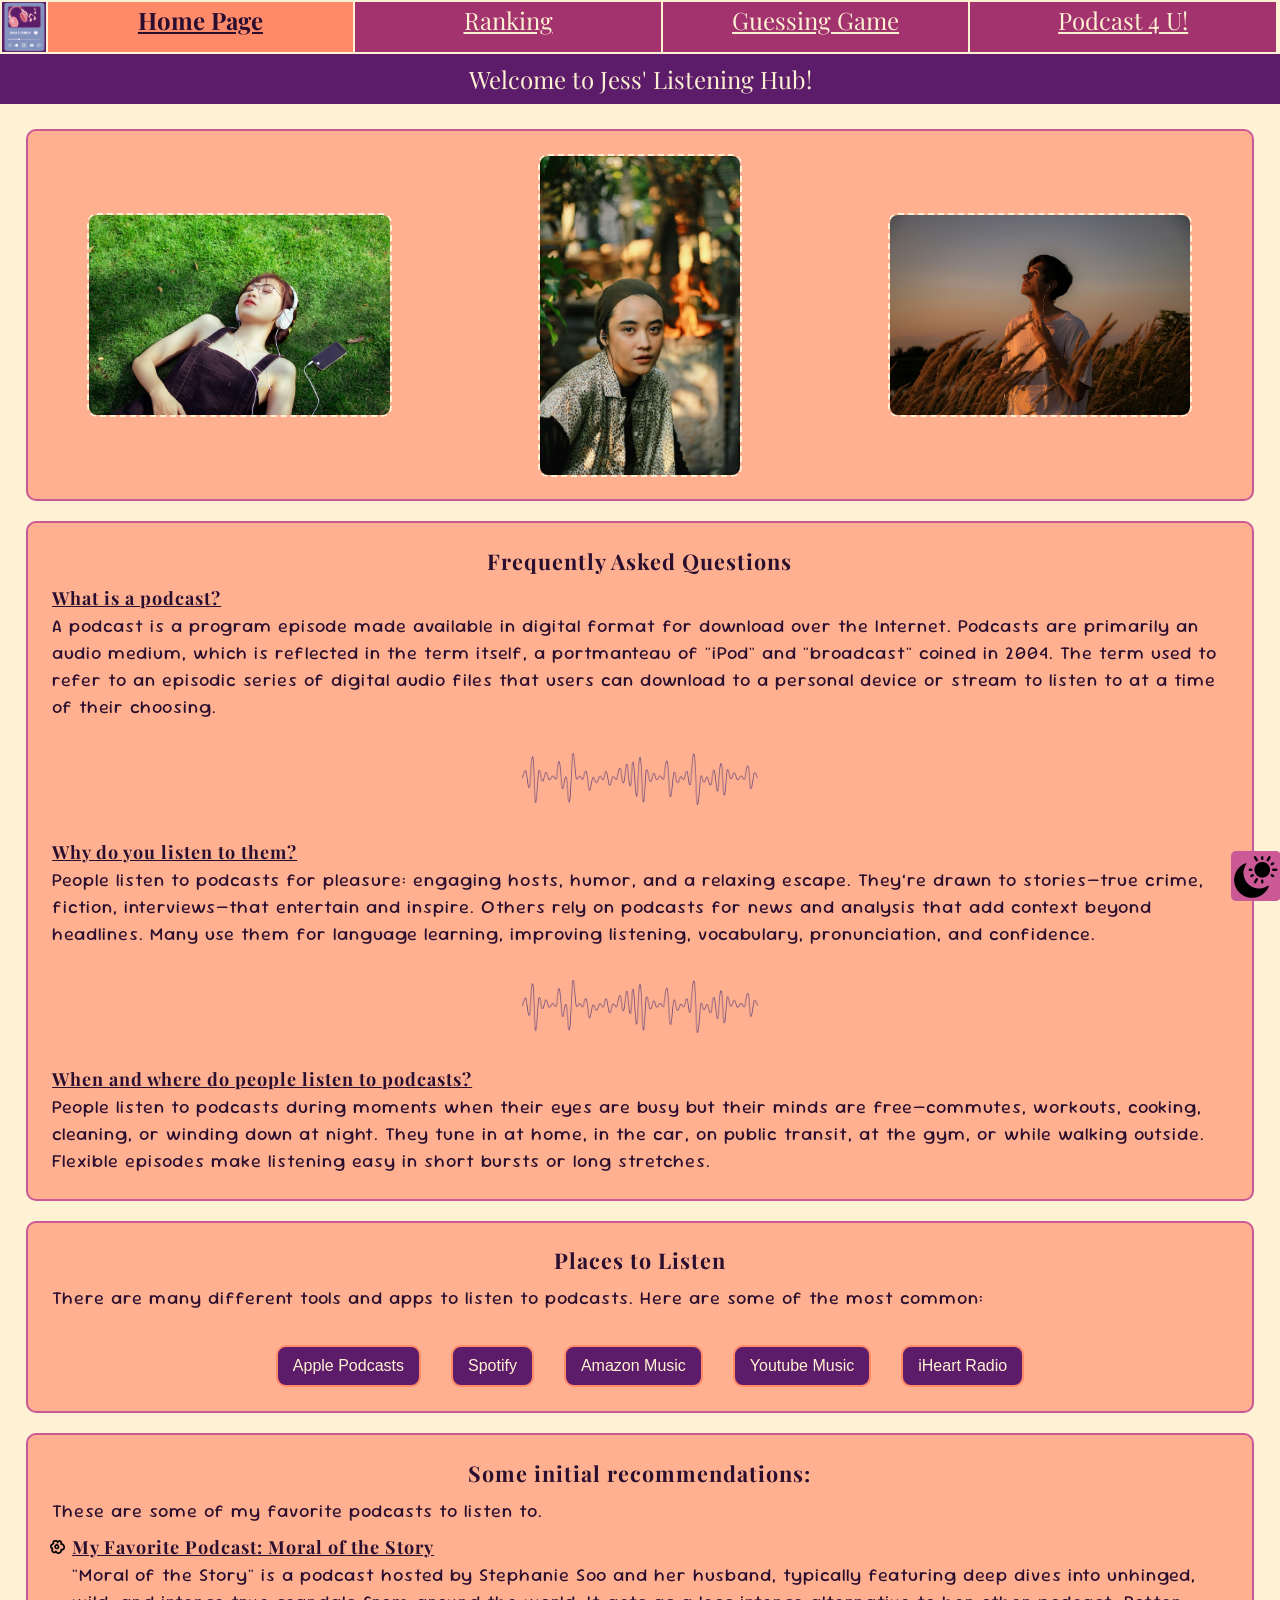
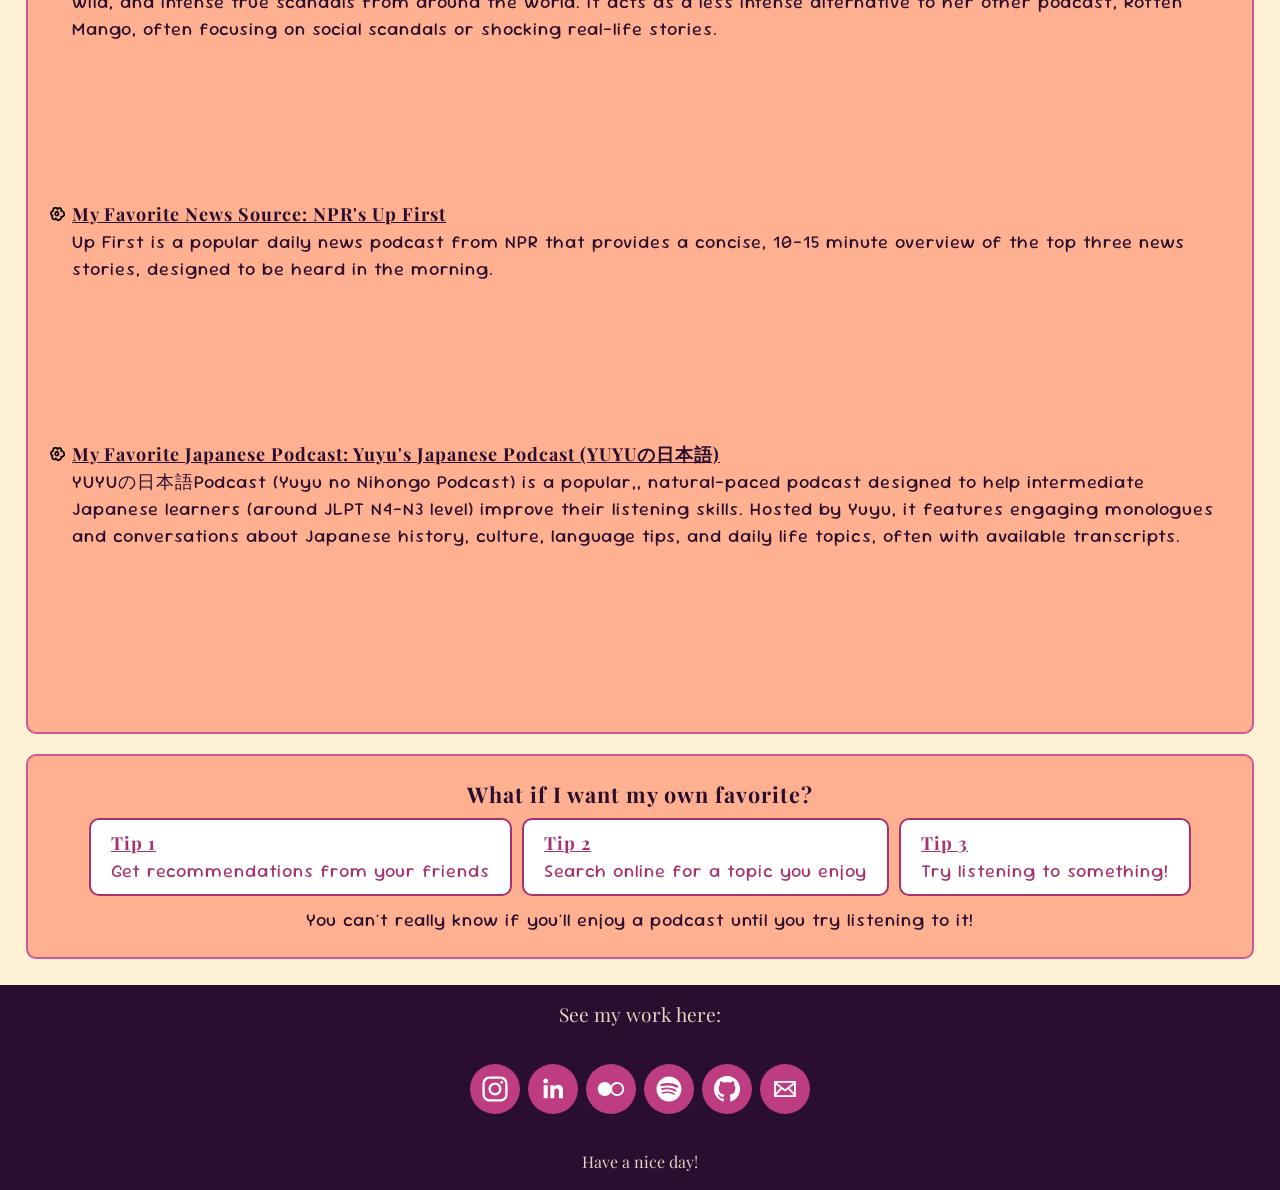
==== commit 73c2ed8c: "Add files via upload" ====
--- a/index.html
+++ b/index.html
@@ -18,7 +18,7 @@
     <header>
         <div class="skip"><a href="#main">Skip to Main Content</a></div>
         <div class="flexor">
-            <img class="logo" src="images/logo transparent.png" alt="logo">
+            <img class="logo" src="images/logo transparent.png" alt="Jess Listens logo">
             <nav class="inner-container">
                 <ul>
                     <li class="active"><a href = "index.html">Home Page</a></li>
@@ -175,34 +175,34 @@
         <h2>See my work here:</h2>
         <!-- Social Media Icon Set Made With NiftyButtons.com -->
         <div class="social-icons" style="display: flex; gap: 8px; flex-wrap: wrap; justify-content: flex-start;">
-        <a class="bubble" href="https://www.instagram.com/jess.donoho/" target="_blank" rel="noopener" style="display: inline-flex; align-items: center; justify-content: center; width: 36px; height: 36px; padding: 7px; background: rgba(190, 60, 129, 1); border-radius: 50%; color: #fff1d3;  text-decoration: none;" onmouseover="this.style.transform='translateY(-4px)'; " onmouseout="this.style.transform=''; this.style.filter=''; this.style.animation='';">
+        <a class="bubble" href="https://www.instagram.com/jess.donoho/" target="_blank" rel="noopener" style="display: inline-flex; align-items: center; justify-content: center; width: 36px; height: 36px; padding: 7px; background: rgba(190, 60, 129, 1); border-radius: 50%; color: #ffffff;  text-decoration: none;" onmouseover="this.style.transform='translateY(-4px)'; " onmouseout="this.style.transform=''; this.style.filter=''; this.style.animation='';">
             <svg class="niftybutton-instagram" data-donate="true" data-tag="ins" data-name="Instagram" viewBox="0 0 512 512" preserveAspectRatio="xMidYMid meet" width="36px" height="36px" style="width: 36px; height: 36px; display: block; fill: #fff1d3;"><title>Instagram social icon</title>
             <path d="M256 109.3c47.8 0 53.4 0.2 72.3 1 17.4 0.8 26.9 3.7 33.2 6.2 8.4 3.2 14.3 7.1 20.6 13.4 6.3 6.3 10.1 12.2 13.4 20.6 2.5 6.3 5.4 15.8 6.2 33.2 0.9 18.9 1 24.5 1 72.3s-0.2 53.4-1 72.3c-0.8 17.4-3.7 26.9-6.2 33.2 -3.2 8.4-7.1 14.3-13.4 20.6 -6.3 6.3-12.2 10.1-20.6 13.4 -6.3 2.5-15.8 5.4-33.2 6.2 -18.9 0.9-24.5 1-72.3 1s-53.4-0.2-72.3-1c-17.4-0.8-26.9-3.7-33.2-6.2 -8.4-3.2-14.3-7.1-20.6-13.4 -6.3-6.3-10.1-12.2-13.4-20.6 -2.5-6.3-5.4-15.8-6.2-33.2 -0.9-18.9-1-24.5-1-72.3s0.2-53.4 1-72.3c0.8-17.4 3.7-26.9 6.2-33.2 3.2-8.4 7.1-14.3 13.4-20.6 6.3-6.3 12.2-10.1 20.6-13.4 6.3-2.5 15.8-5.4 33.2-6.2C202.6 109.5 208.2 109.3 256 109.3M256 77.1c-48.6 0-54.7 0.2-73.8 1.1 -19 0.9-32.1 3.9-43.4 8.3 -11.8 4.6-21.7 10.7-31.7 20.6 -9.9 9.9-16.1 19.9-20.6 31.7 -4.4 11.4-7.4 24.4-8.3 43.4 -0.9 19.1-1.1 25.2-1.1 73.8 0 48.6 0.2 54.7 1.1 73.8 0.9 19 3.9 32.1 8.3 43.4 4.6 11.8 10.7 21.7 20.6 31.7 9.9 9.9 19.9 16.1 31.7 20.6 11.4 4.4 24.4 7.4 43.4 8.3 19.1 0.9 25.2 1.1 73.8 1.1s54.7-0.2 73.8-1.1c19-0.9 32.1-3.9 43.4-8.3 11.8-4.6 21.7-10.7 31.7-20.6 9.9-9.9 16.1-19.9 20.6-31.7 4.4-11.4 7.4-24.4 8.3-43.4 0.9-19.1 1.1-25.2 1.1-73.8s-0.2-54.7-1.1-73.8c-0.9-19-3.9-32.1-8.3-43.4 -4.6-11.8-10.7-21.7-20.6-31.7 -9.9-9.9-19.9-16.1-31.7-20.6 -11.4-4.4-24.4-7.4-43.4-8.3C310.7 77.3 304.6 77.1 256 77.1L256 77.1z" fill="#fff1d3"></path>
             <path d="M256 164.1c-50.7 0-91.9 41.1-91.9 91.9s41.1 91.9 91.9 91.9 91.9-41.1 91.9-91.9S306.7 164.1 256 164.1zM256 315.6c-32.9 0-59.6-26.7-59.6-59.6s26.7-59.6 59.6-59.6 59.6 26.7 59.6 59.6S288.9 315.6 256 315.6z" fill="#fff1d3"></path>
             <circle cx="351.5" cy="160.5" r="21.5" fill="#fff1d3"></circle>
         </svg>
         </a>
-        <a class="bubble" href="https://www.linkedin.com/in/jessica-donoho/" target="_blank" rel="noopener" style="display: inline-flex; align-items: center; justify-content: center; width: 36px; height: 36px; padding: 7px; background: rgba(190, 60, 129, 1); border-radius: 50%; color: #fff1d3; transition: all 0.3s ease; text-decoration: none;" onmouseover="this.style.transform='translateY(-4px)'; " onmouseout="this.style.transform=''; this.style.filter=''; this.style.animation='';">
+        <a class="bubble" href="https://www.linkedin.com/in/jessica-donoho/" target="_blank" rel="noopener" style="display: inline-flex; align-items: center; justify-content: center; width: 36px; height: 36px; padding: 7px; background: rgba(190, 60, 129, 1); border-radius: 50%; color: #fff; text-decoration: none;" onmouseover="this.style.transform='translateY(-4px)'; " onmouseout="this.style.transform=''; this.style.filter=''; this.style.animation='';">
             <svg class="niftybutton-linkedin" data-donate="true" data-tag="lin" data-name="LinkedIn" viewBox="0 0 512 512" preserveAspectRatio="xMidYMid meet" width="36px" height="36px" style="width: 36px; height: 36px; display: block; fill: #fff1d3;"><title>LinkedIn social icon</title>
             <path d="M186.4 142.4c0 19-15.3 34.5-34.2 34.5 -18.9 0-34.2-15.4-34.2-34.5 0-19 15.3-34.5 34.2-34.5C171.1 107.9 186.4 123.4 186.4 142.4zM181.4 201.3h-57.8V388.1h57.8V201.3zM273.8 201.3h-55.4V388.1h55.4c0 0 0-69.3 0-98 0-26.3 12.1-41.9 35.2-41.9 21.3 0 31.5 15 31.5 41.9 0 26.9 0 98 0 98h57.5c0 0 0-68.2 0-118.3 0-50-28.3-74.2-68-74.2 -39.6 0-56.3 30.9-56.3 30.9v-25.2H273.8z" fill="#fff1d3"></path>
         </svg>
         </a>
-        <a class="bubble" href="https://www.flickr.com/photos/201592639@N07/" target="_blank" rel="noopener" style="display: inline-flex; align-items: center; justify-content: center; width: 36px; height: 36px; padding: 7px; background: rgba(190, 60, 129, 1); border-radius: 50%; color: #fff1d3; transition: all 0.3s ease; text-decoration: none;" onmouseover="this.style.transform='translateY(-4px)'; " onmouseout="this.style.transform=''; this.style.filter=''; this.style.animation='';">
+        <a class="bubble" href="https://www.flickr.com/photos/201592639@N07/" target="_blank" rel="noopener" style="display: inline-flex; align-items: center; justify-content: center; width: 36px; height: 36px; padding: 7px; background: rgba(190, 60, 129, 1); border-radius: 50%; color: #fff; text-decoration: none;" onmouseover="this.style.transform='translateY(-4px)'; " onmouseout="this.style.transform=''; this.style.filter=''; this.style.animation='';">
             <svg class="niftybutton-flickr" data-donate="true" data-tag="fli" data-name="Flickr" viewBox="0 0 512 512" preserveAspectRatio="xMidYMid meet" width="36px" height="36px" style="width: 36px; height: 36px; display: block; fill: #fff1d3;"><title>Flickr social icon</title>
             <path d="M344.5 156.9c-38.7 0-72.1 22.1-88.5 54.4 -16.4-32.3-49.8-54.4-88.5-54.4 -54.8 0-99.1 44.4-99.1 99.1 0 54.8 44.4 99.1 99.1 99.1 38.6 0 72.1-22.1 88.5-54.4 16.4 32.3 49.8 54.4 88.5 54.4 54.8 0 99.1-44.4 99.1-99.1C443.6 201.2 399.2 156.9 344.5 156.9zM344.5 328.7c-40.1 0-72.7-32.6-72.7-72.7s32.6-72.7 72.7-72.7 72.7 32.6 72.7 72.7C417.2 296.1 384.6 328.7 344.5 328.7z" fill="#fff1d3"></path>
         </svg>
         </a>
-        <a class="bubble" href="https://open.spotify.com/user/lolkittty?si=62988325d5844cb1" target="_blank" rel="noopener" style="display: inline-flex; align-items: center; justify-content: center; width: 36px; height: 36px; padding: 7px; background: rgba(190, 60, 129, 1); border-radius: 50%; color: #fff1d3; transition: all 0.3s ease; text-decoration: none;" onmouseover="this.style.transform='translateY(-4px)'; " onmouseout="this.style.transform=''; this.style.filter=''; this.style.animation='';">
+        <a class="bubble" href="https://open.spotify.com/user/lolkittty?si=62988325d5844cb1" target="_blank" rel="noopener" style="display: inline-flex; align-items: center; justify-content: center; width: 36px; height: 36px; padding: 7px; background: rgba(190, 60, 129, 1); border-radius: 50%; color: #fff;  text-decoration: none;" onmouseover="this.style.transform='translateY(-4px)'; " onmouseout="this.style.transform=''; this.style.filter=''; this.style.animation='';">
             <svg class="niftybutton-spotify" data-donate="true" data-tag="spo" data-name="Spotify" viewBox="0 0 512 512" preserveAspectRatio="xMidYMid meet" width="36px" height="36px" style="width: 36px; height: 36px; display: block; fill: #fff1d3;"><title>Spotify social icon</title>
             <path d="M256 78c-98.3 0-178 79.7-178 178 0 98.31 79.7 178 178 178 98.31 0 178-79.69 178-178 0-98.3-79.69-178-178-178zm81.63 256.73a11.09 11.09 0 0 1-15.26 3.68c-41.8-25.53-94.4-31.31-156.37-17.16a11.1 11.1 0 0 1-4.93-21.64c67.8-15.49 125.96-8.82 172.88 19.86a11.1 11.1 0 0 1 3.68 15.26zm21.79-48.47a13.88 13.88 0 0 1-19.1 4.57c-47.84-29.4-120.77-37.92-177.36-20.74a13.9 13.9 0 0 1-17.32-9.25 13.9 13.9 0 0 1 9.25-17.3c64.65-19.62 145.01-10.12 199.96 23.64a13.87 13.87 0 0 1 4.56 19.08zm1.87-50.47c-57.37-34.07-152.02-37.2-206.8-20.58a16.65 16.65 0 1 1-9.66-31.87c62.88-19.08 167.4-15.4 233.45 23.81a16.63 16.63 0 0 1 5.82 22.82 16.63 16.63 0 0 1-22.8 5.82h-.01z" fill="#fff1d3"></path>
         </svg>
         </a>
-        <a class="bubble" href="https://github.com/jessicadonoho" target="_blank" rel="noopener" style="display: inline-flex; align-items: center; justify-content: center; width: 36px; height: 36px; padding: 7px; background: rgba(190, 60, 129, 1); border-radius: 50%; color: #fff1d3; transition: all 0.3s ease; text-decoration: none;" onmouseover="this.style.transform='translateY(-4px)'; " onmouseout="this.style.transform=''; this.style.filter=''; this.style.animation='';">
+        <a class="bubble" href="https://github.com/jessicadonoho" target="_blank" rel="noopener" style="display: inline-flex; align-items: center; justify-content: center; width: 36px; height: 36px; padding: 7px; background: rgba(190, 60, 129, 1); border-radius: 50%; color: #fff; text-decoration: none;" onmouseover="this.style.transform='translateY(-4px)'; " onmouseout="this.style.transform=''; this.style.filter=''; this.style.animation='';">
             <svg class="niftybutton-github" data-donate="true" data-tag="git" data-name="Github" viewBox="0 0 512 512" preserveAspectRatio="xMidYMid meet" width="36px" height="36px" style="width: 36px; height: 36px; display: block; fill: #fff1d3;"><title>Github social icon</title>
             <path d="M256 70.7c-102.6 0-185.9 83.2-185.9 185.9 0 82.1 53.3 151.8 127.1 176.4 9.3 1.7 12.3-4 12.3-8.9V389.4c-51.7 11.3-62.5-21.9-62.5-21.9 -8.4-21.5-20.6-27.2-20.6-27.2 -16.9-11.5 1.3-11.3 1.3-11.3 18.7 1.3 28.5 19.2 28.5 19.2 16.6 28.4 43.5 20.2 54.1 15.4 1.7-12 6.5-20.2 11.8-24.9 -41.3-4.7-84.7-20.6-84.7-91.9 0-20.3 7.3-36.9 19.2-49.9 -1.9-4.7-8.3-23.6 1.8-49.2 0 0 15.6-5 51.1 19.1 14.8-4.1 30.7-6.2 46.5-6.3 15.8 0.1 31.7 2.1 46.6 6.3 35.5-24 51.1-19.1 51.1-19.1 10.1 25.6 3.8 44.5 1.8 49.2 11.9 13 19.1 29.6 19.1 49.9 0 71.4-43.5 87.1-84.9 91.7 6.7 5.8 12.8 17.1 12.8 34.4 0 24.9 0 44.9 0 51 0 4.9 3 10.7 12.4 8.9 73.8-24.6 127-94.3 127-176.4C441.9 153.9 358.6 70.7 256 70.7z" fill="#fff1d3"></path>
         </svg>
         </a>
-        <a class="bubble" href="mailto:jdonoho@umich.edu" target="_blank" rel="noopener" style="display: inline-flex; align-items: center; justify-content: center; width: 36px; height: 36px; padding: 7px; background: rgba(190, 60, 129, 1); border-radius: 50%; color: #fff1d3; transition: all 0.3s ease; text-decoration: none;" onmouseover="this.style.transform='translateY(-4px)'; " onmouseout="this.style.transform=''; this.style.filter=''; this.style.animation='';">
+        <a class="bubble" href="mailto:jdonoho@umich.edu" target="_blank" rel="noopener" style="display: inline-flex; align-items: center; justify-content: center; width: 36px; height: 36px; padding: 7px; background: rgba(190, 60, 129, 1); border-radius: 50%; color: #fff; text-decoration: none;" onmouseover="this.style.transform='translateY(-4px)'; " onmouseout="this.style.transform=''; this.style.filter=''; this.style.animation='';">
             <svg class="niftybutton-email" data-donate="true" data-tag="ema" data-name="Email" viewBox="0 0 512 512" preserveAspectRatio="xMidYMid meet" width="36px" height="36px" style="width: 36px; height: 36px; display: block; fill: #fff1d3;"><title>Email icon</title>
             <path d="M101.3 141.6v228.9h0.3 308.4 0.8V141.6H101.3zM375.7 167.8l-119.7 91.5 -119.6-91.5H375.7zM127.6 194.1l64.1 49.1 -64.1 64.1V194.1zM127.8 344.2l84.9-84.9 43.2 33.1 43-32.9 84.7 84.7L127.8 344.2 127.8 344.2zM384.4 307.8l-64.4-64.4 64.4-49.3V307.8z" fill="#fff1d3"></path>
         </svg>
--- a/css/styles.css
+++ b/css/styles.css
@@ -203,7 +203,7 @@
 .active a{
   font-weight: 700;
   background-color: var(--color-active);
-  color:var(--color-active-text)
+  color:var(--color-active-text);
 }
 
 header nav ul li a:hover, header nav ul li a:focus{
@@ -301,6 +301,10 @@
   transition: all 0.3s ease;
 }
 
+svg path{
+  fill:#fff;
+}
+
 /* .image-set{
   display: flex;
   flex-wrap: nowrap;
@@ -364,6 +368,10 @@
   flex-wrap: wrap;
   justify-content: center;
   gap: 10px;
+}
+
+iframe{
+  border-radius: 10px;
 }
 
 /* Credible */
@@ -421,25 +429,30 @@
     text-align: left;
     /* outline: 2px solid var(--color-accent); */
     font-size: 15px;
-  }
-
-  button .active, .collapsible:hover, .collapsible:focus {
-    background-color: var(--color-hover);
-  }
-
-  .content {
-    padding: 0 18px;
-    max-height: 0;
-    overflow: auto;
-    transition: max-height 0.2s ease-out;
-    background-color: var(--color-inactive-text);
-    color:var(--color-hover);
-  }
-
-  .logo{
-    height:200px;
-    width:auto;
-  }
+    font-family: "Sour Gummy", sans-serif;
+  }
+
+.collapsible img{
+  border-radius: 10px;
+}
+
+button .active, .collapsible:hover, .collapsible:focus {
+  background-color: var(--color-hover);
+}
+
+.content {
+  padding: 0 18px;
+  max-height: 0;
+  overflow: auto;
+  transition: max-height 0.2s ease-out;
+  background-color: var(--color-inactive-text);
+  color:var(--color-hover);
+}
+
+.logo{
+  height:200px;
+  width:auto;
+}
 
 
 form{
@@ -524,7 +537,7 @@
   background-color: var(--color-tag-bg);
   color: var(--color-tag-text);
   width: fit-content;
-  font-size: x-small;
+  font-size: 11px;
   padding: 0 2px;
   align-self: center;
 }
@@ -800,11 +813,11 @@
     transform: none;
     transition: none;
   }
-  .social-icons a{
+  /* .social-icons a{
     transition: none !important;
-    /* write note about this */
-    /* transform:none !important; */
-  }
+    write note about this
+    transform:none !important;
+  } */
   .bubble{
     transition: none;
   }
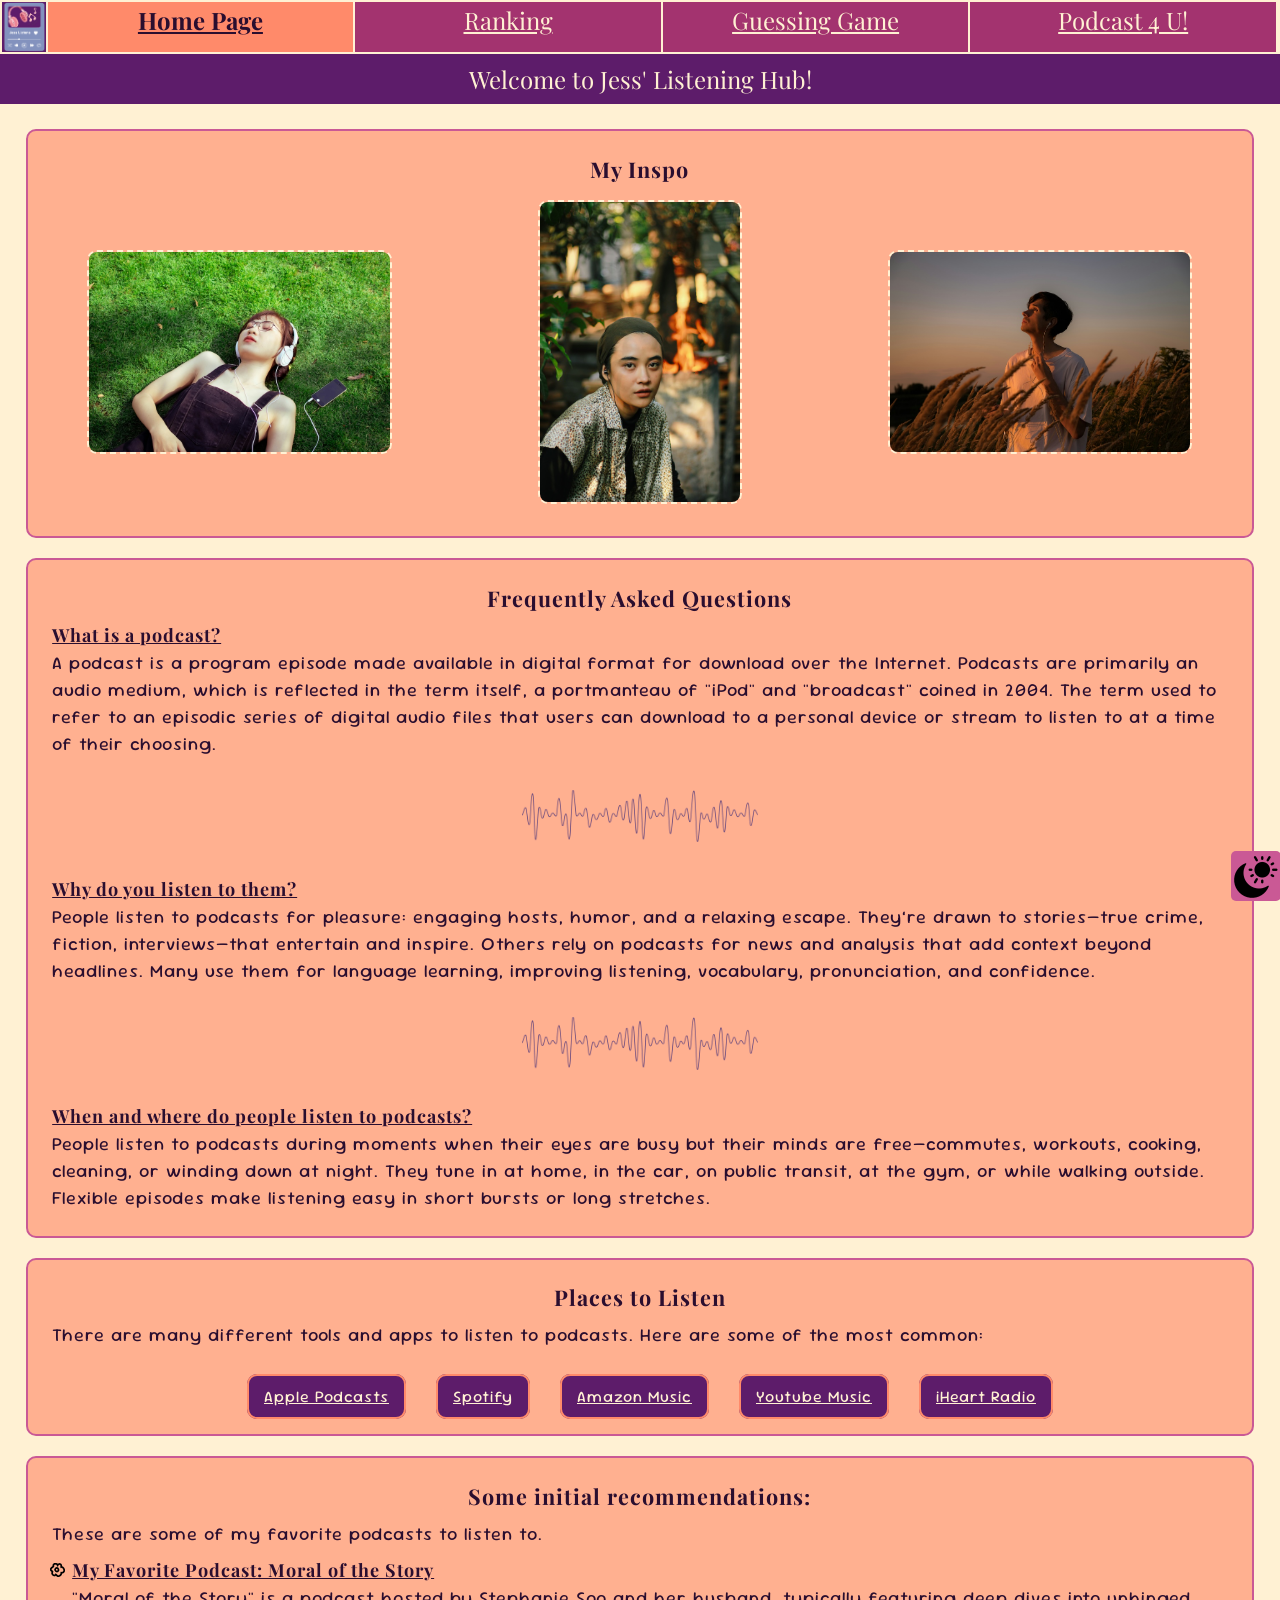
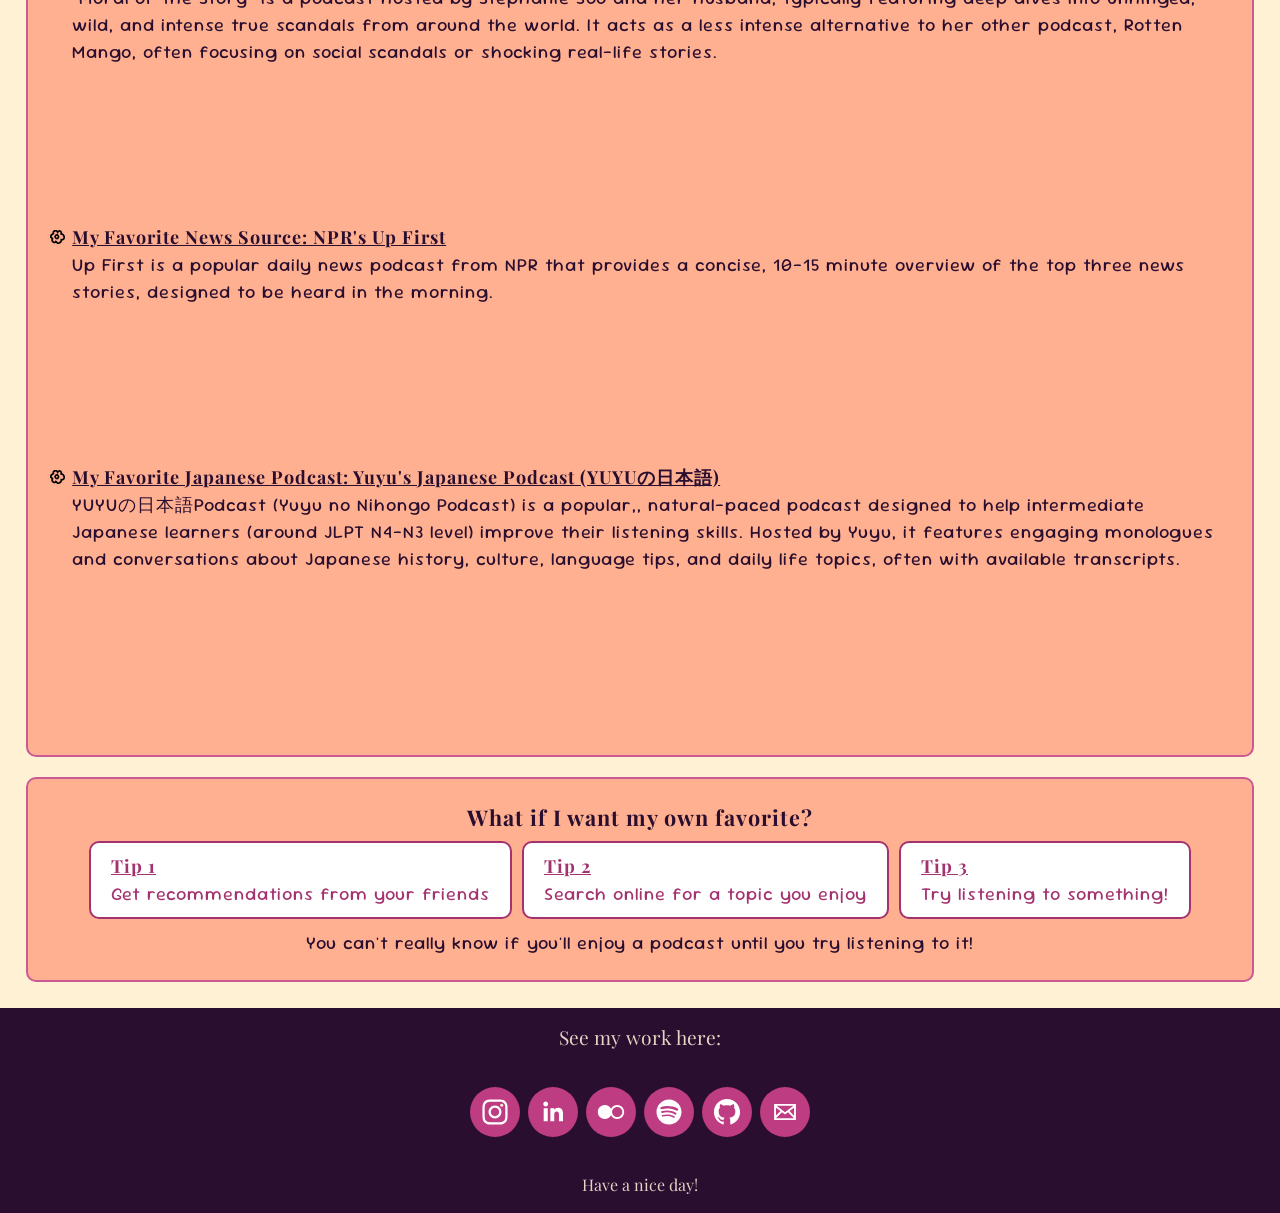
==== commit b289df5d: "Add files via upload" ====
--- a/index.html
+++ b/index.html
@@ -18,7 +18,7 @@
     <header>
         <div class="skip"><a href="#main">Skip to Main Content</a></div>
         <div class="flexor">
-            <img class="logo" src="images/logo transparent.png" alt="Jess Listens logo">
+            <img class="logo" src="images/logo_transparent.png" alt="Jess Listens logo">
             <nav class="inner-container">
                 <ul>
                     <li class="active"><a href = "index.html">Home Page</a></li>
@@ -26,17 +26,20 @@
                     <li><a href = "guessing.html">Guessing Game</a></li>
                     <li><a href= "recommend.html">Podcast 4 U!</a></li>
                 </ul>
-        </div>
-        </nav>
+            </nav>
+        </div>
       <h1>Welcome to Jess' Listening Hub!</h1>
       <img tabindex= 0 class="toggle" src="favicons/dark.png" alt="toggle dark mode">
     </header>
     <main id="main">
-    <section class="image-set">
+    <section >
+        <h2>My Inspo</h2>
         <!-- css for hover effect inspired by https://w3bits.com/css-image-hover-zoom/  -->
-        <img class="horiz" src="images/grass.jpg" alt="person lying in grass listening to headphones">
-        <img class="vert" src="images/gorg.jpg" alt="person in dramatic lighting listening to earbuds">
-        <img class="horiz" src="images/drama.jpg" alt="person in field of wheat listening to earbuds">
+        <div class="image-set">
+            <img class="horiz" src="images/grass.jpg" alt="person lying in grass listening to headphones">
+            <img class="vert" src="images/gorg.jpg" alt="person in dramatic lighting listening to earbuds">
+            <img class="horiz" src="images/drama.jpg" alt="person in field of wheat listening to earbuds">
+        </div>
     </section>
     <section class="faq">
         <h2>Frequently Asked Questions</h2>
@@ -68,28 +71,28 @@
         <p>There are many different tools and apps to listen to podcasts. Here are some of the most common:</p>
         <ul class="podcast-tools">
             <li>
-                <a href="https://podcasts.apple.com/us/new" class="podcast_source apple">
-                    <button>Apple Podcasts</button>
+                <a href="https://podcasts.apple.com/us/new" class="podcast_source apple button">
+                    Apple Podcasts
                 </a>
             </li>
             <li>
-                    <a href="https://open.spotify.com/genre/podcasts-web" class="podcast_source spotify">
-                        <button>Spotify</button>
-                    </a>
-            </li>
-            <li>
-                    <a href="https://music.amazon.com/podcasts"class="podcast_source amazon">
-                        <button>Amazon Music</button>
-                    </a>
-            </li>
-            <li>
-                    <a href="https://music.youtube.com/podcasts" class="podcast_source youtube">
-                        <button>Youtube Music</button>
-                    </a>
-            </li>
-            <li>
-                    <a href="https://www.iheart.com/podcast" class="podcast_source iheart">
-                        <button>iHeart Radio</button>
+                    <a href="https://open.spotify.com/genre/podcasts-web" class="podcast_source spotify button">
+                        Spotify
+                    </a>
+            </li>
+            <li>
+                    <a href="https://music.amazon.com/podcasts"class="podcast_source amazon button">
+                        Amazon Music
+                    </a>
+            </li>
+            <li>
+                    <a href="https://music.youtube.com/podcasts" class="podcast_source youtube button">
+                        Youtube Music
+                    </a>
+            </li>
+            <li>
+                    <a href="https://www.iheart.com/podcast" class="podcast_source iheart button">
+                        iHeart Radio
                     </a>
             </li>
         </ul>
@@ -109,12 +112,6 @@
                     <div class="spotify">
                         <iframe data-testid="embed-iframe" style="border-radius:12px" src="https://open.spotify.com/embed/show/1VoAfPc2yXoHcTrMw8Akim?utm_source=generator" width="300" height="152" frameBorder="0" allowfullscreen="" allow="autoplay; clipboard-write; encrypted-media; fullscreen; picture-in-picture" loading="lazy"></iframe>
                     </div>
-                    <div class="youtube">
-                        <iframe width="300" height="152" src="https://www.youtube.com/embed/videoseries?si=8i1TLSZn6NMJNIHT&amp;list=PLqwCKO-G74xxLFLioRARemfZAoaVncySQ" title="YouTube video player" frameborder="0" allow="accelerometer; autoplay; clipboard-write; encrypted-media; gyroscope; picture-in-picture; web-share" referrerpolicy="strict-origin-when-cross-origin" allowfullscreen></iframe>
-                    </div>
-                    <div>
-                        <iframe allow="autoplay *; encrypted-media *; fullscreen *; clipboard-write" frameborder="0" height="152" style="width:300;max-width:660px;overflow:hidden;border-radius:10px;" sandbox="allow-forms allow-popups allow-same-origin allow-scripts allow-storage-access-by-user-activation allow-top-navigation-by-user-activation" src="https://embed.podcasts.apple.com/us/podcast/wandagate-soccer-player-grows-up-idolizing-star-player/id1763891818?i=1000758038986"></iframe>
-                    </div>
                 </div>
             </li>
             <li>
@@ -127,9 +124,6 @@
                     <div class="spotify">
                         <iframe data-testid="embed-iframe" style="border-radius:12px" src="https://open.spotify.com/embed/show/2mTUnDkuKUkhiueKcVWoP0?utm_source=generator" width="300" height="152" frameBorder="0" allowfullscreen="" allow="autoplay; clipboard-write; encrypted-media; fullscreen; picture-in-picture" loading="lazy"></iframe>
                     </div>
-                    <div class="apple">
-                        <iframe allow="autoplay *; encrypted-media *; fullscreen *; clipboard-write" frameborder="0" height="152" style="width:300;max-width:660px;overflow:hidden;border-radius:10px;" sandbox="allow-forms allow-popups allow-same-origin allow-scripts allow-storage-access-by-user-activation allow-top-navigation-by-user-activation" src="https://embed.podcasts.apple.com/us/podcast/the-americans-caught-in-ices-web-of-surveillance/id1222114325?i=1000759111087"></iframe>
-                    </div>
                 </div>
             </li>
             <li>
@@ -141,12 +135,6 @@
                 <div class="embeds">
                     <div class="spotify">
                         <iframe data-testid="embed-iframe" style="border-radius:12px" src="https://open.spotify.com/embed/show/0hQDsR0brfk88Nls8fydo4?utm_source=generator" width="300" height="152" frameBorder="0" allowfullscreen="" allow="autoplay; clipboard-write; encrypted-media; fullscreen; picture-in-picture" loading="lazy"></iframe>
-                    </div>
-                    <div class="youtube">
-                        <iframe width="300" height="152" src="https://www.youtube.com/embed/GMICGZX3WYY?si=MqLwezL8B9wHDhFS" title="YouTube video player" frameborder="0" allow="accelerometer; autoplay; clipboard-write; encrypted-media; gyroscope; picture-in-picture; web-share" referrerpolicy="strict-origin-when-cross-origin" allowfullscreen></iframe>
-                    </div>
-                    <div class="apple">
-                        <iframe allow="autoplay *; encrypted-media *; fullscreen *; clipboard-write" frameborder="0" height="152" style="width:300;max-width:660px;overflow:hidden;border-radius:10px;" sandbox="allow-forms allow-popups allow-same-origin allow-scripts allow-storage-access-by-user-activation allow-top-navigation-by-user-activation" src="https://embed.podcasts.apple.com/us/podcast/vol-435-%E3%82%AB%E3%82%BF%E3%82%AB%E3%83%8A%E8%AA%9E%E3%81%AF%E6%97%A5%E6%9C%AC%E8%AA%9E%E3%82%92%E8%B1%8A%E3%81%8B%E3%81%AB%E3%81%99%E3%82%8B%E3%81%8B-%E6%AD%B4%E5%8F%B2%E7%B7%A8-japanese-radio-for-listening/id1480155677?i=1000754224914"></iframe>
                     </div>
                 </div>
             </li>
@@ -212,4 +200,4 @@
     </footer>
 <script src="js/toggle.js"></script>
 </body>
-</html>+</html>
--- a/css/styles.css
+++ b/css/styles.css
@@ -254,7 +254,10 @@
   font-weight: 700;
   font-family: "Playfair Display";
   text-align: center;
-}
+  width: 100%;
+}
+
+
 h3{
 
     font-size: large;
@@ -314,7 +317,7 @@
 } */
 .image-set img{
   width: 100%;
-  height:100%;
+  height:fit-content;
   border: var(--color-bg) 2px dashed;
   border-radius: 10px;
   object-fit: cover;
@@ -347,7 +350,7 @@
   justify-content: center;
   margin-top: 2%;
 }
-button{
+button, .button{
   background-color: var(--color-button-bg);
   color: var(--color-button-text);
   border: var(--color-border) 2px solid;
@@ -355,13 +358,15 @@
   border-radius: 10px;
   font-size: medium;
 }
-button:hover, button:focus{
+button:hover, button:focus, .button:hover, .button:focus{
   background-color: var(--color-button-hover);
 }
 
-button:hover{
+button:hover, .button:hover{
   cursor: pointer;
 }
+
+
 
 .embeds{
   display: flex;
